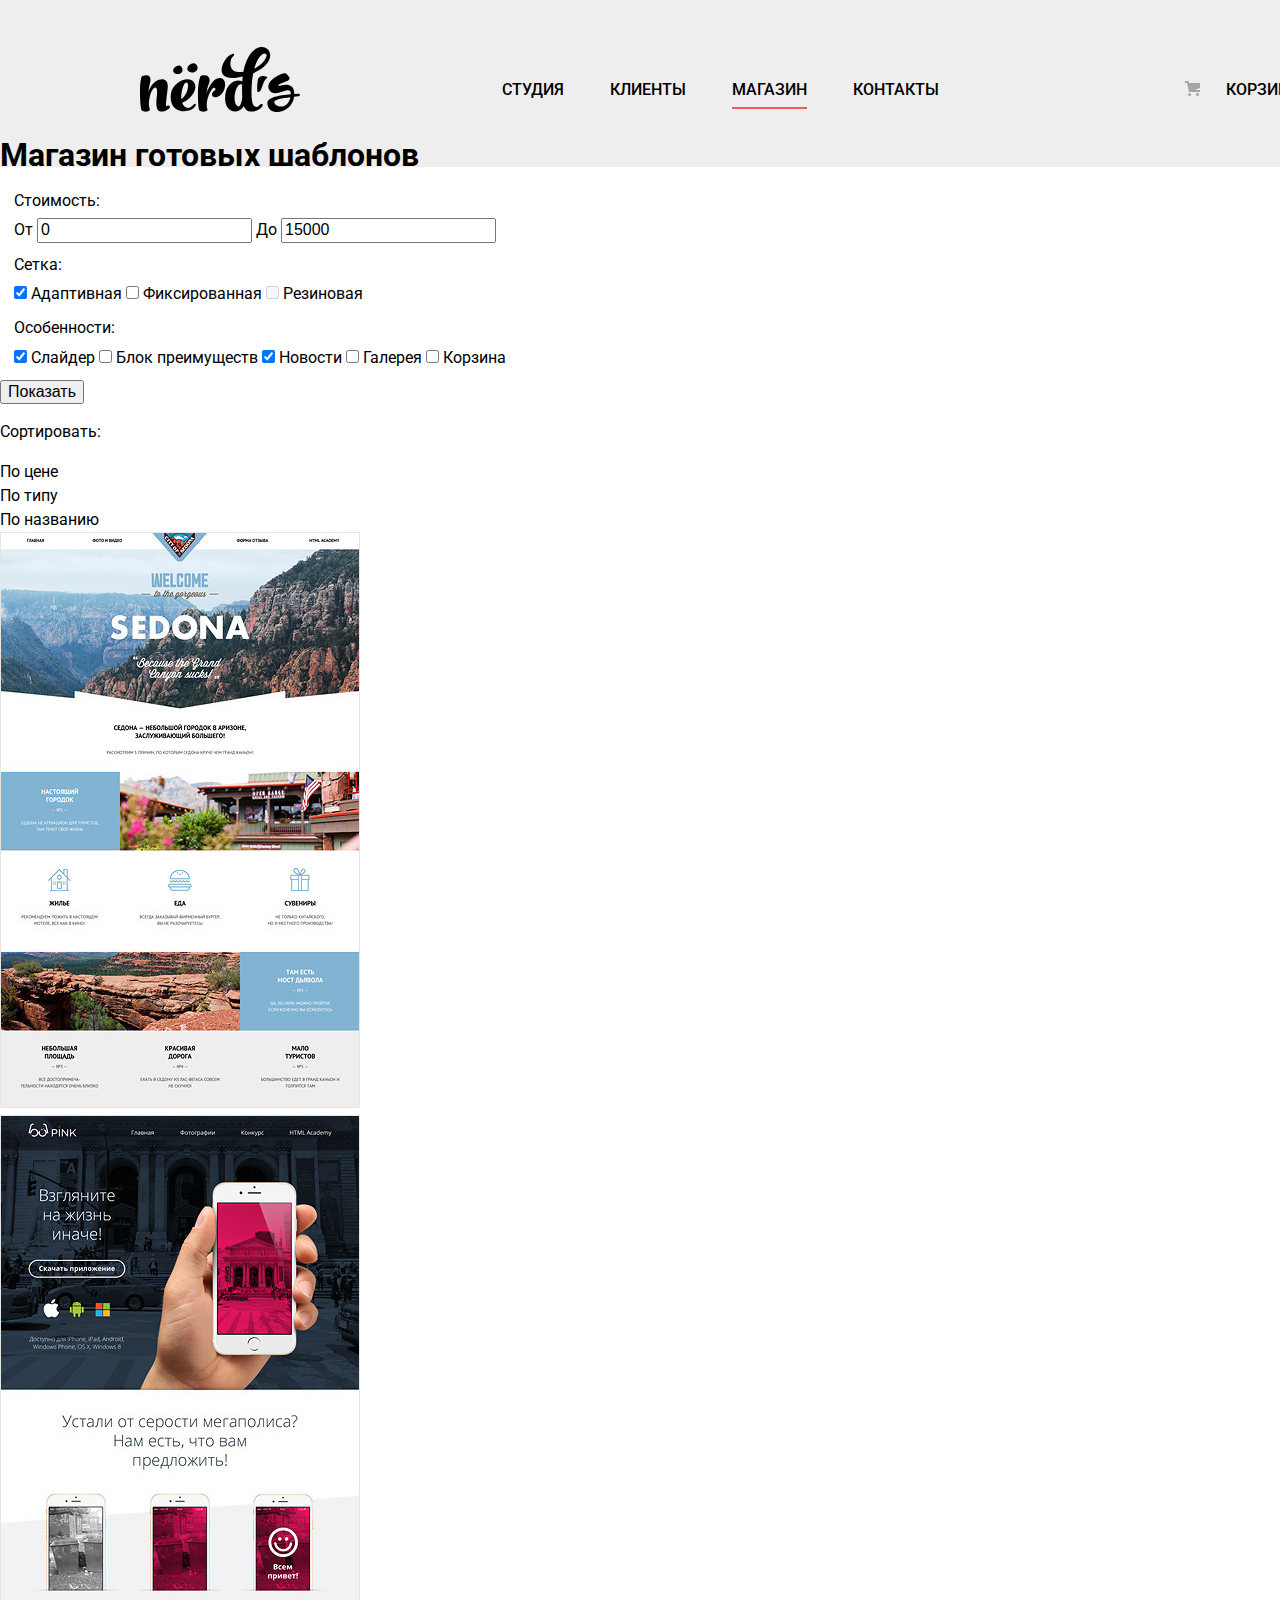
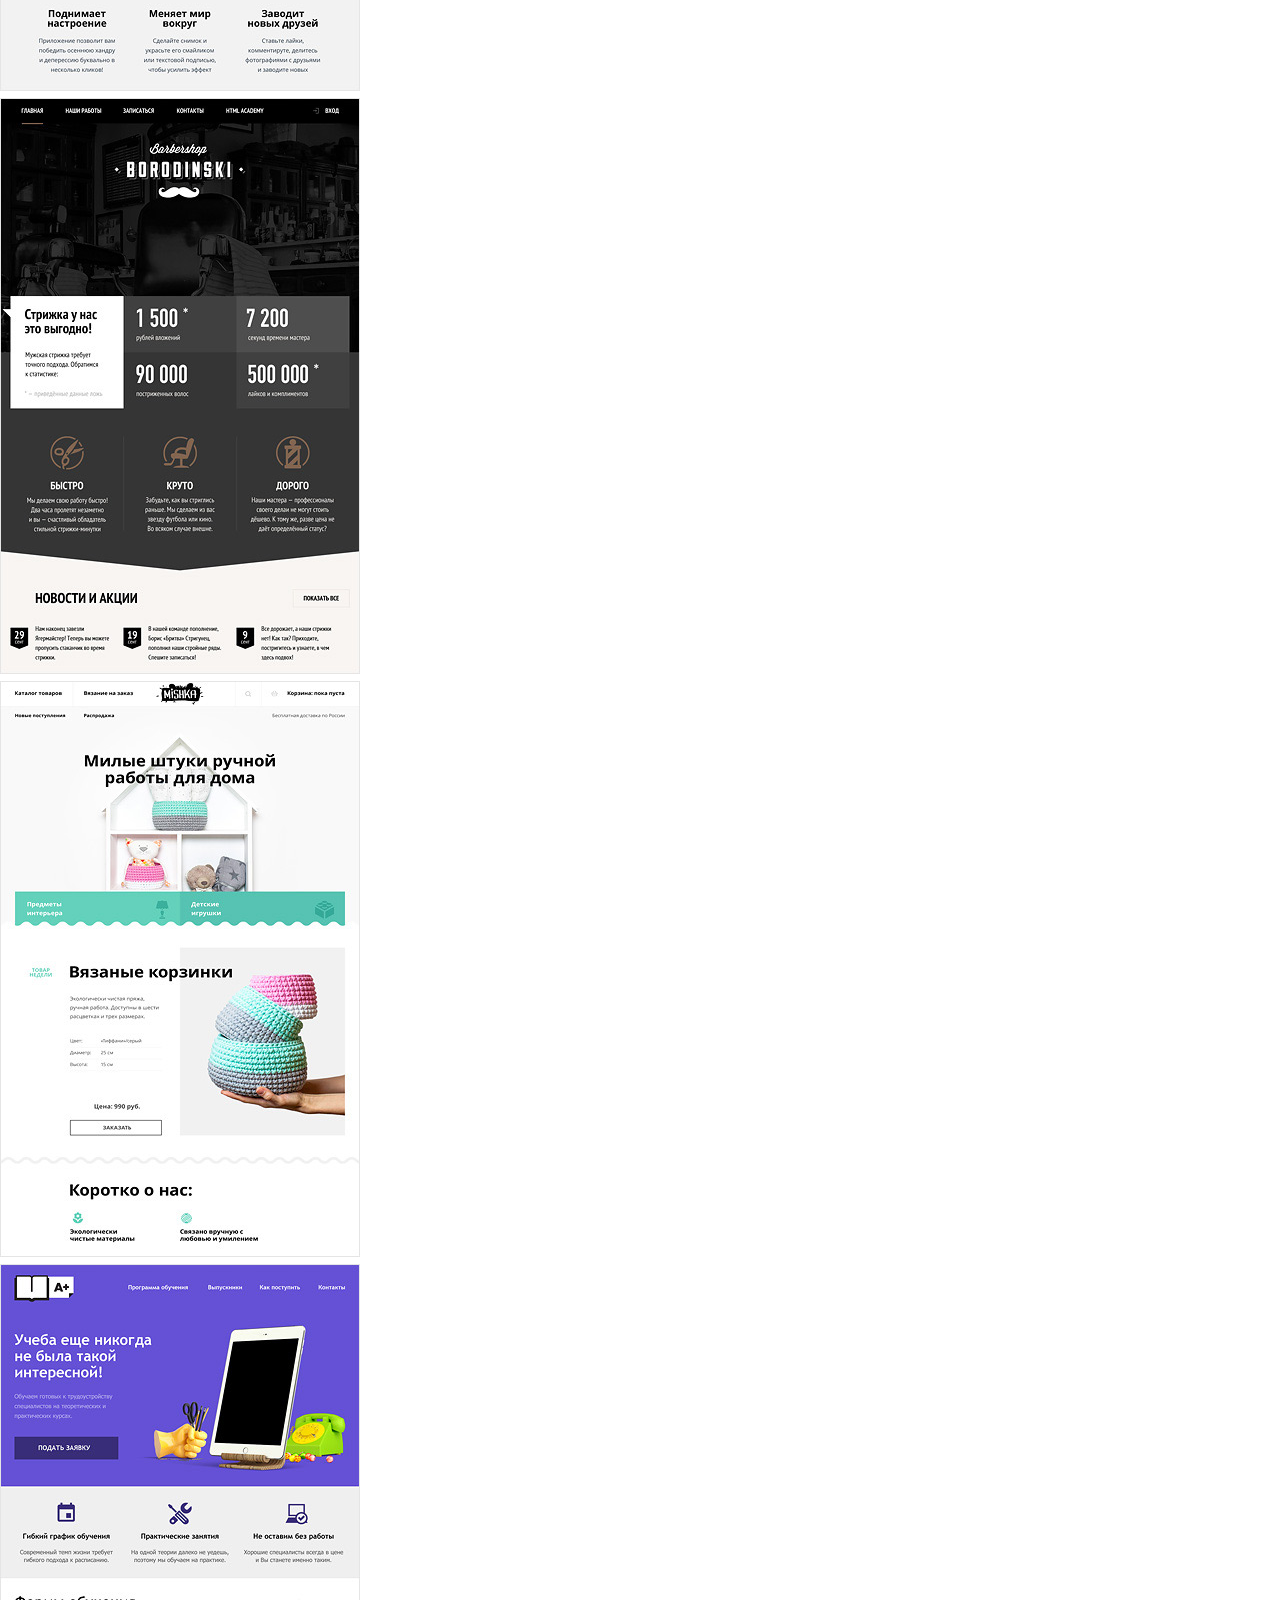
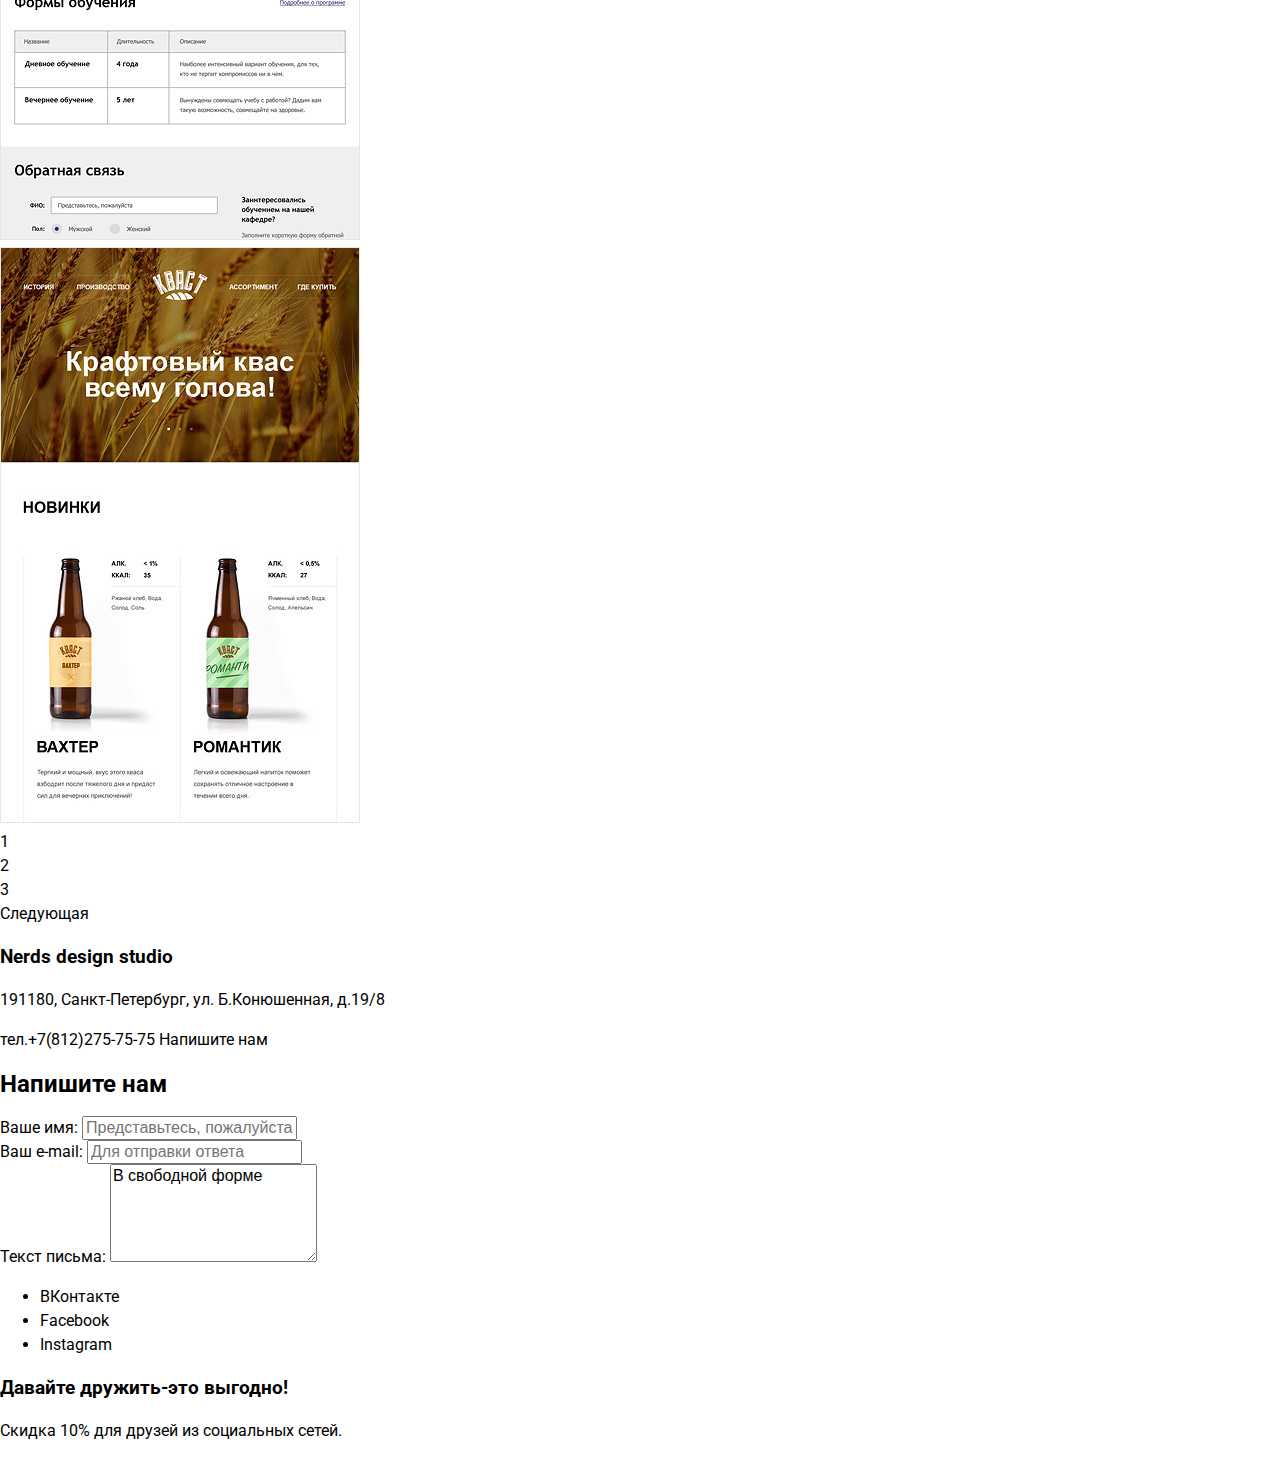
==== catalog.html @ 87229594 "Разметка2" ====
<!DOCTYPE html>
<html lang="ru">
<head>
  <meta charset="utf-8">
  <title>Nerd's catalog</title>
  <link href="https://fonts.googleapis.com/css?family=Roboto:400,500,700&amp;subset=cyrillic" rel="stylesheet">
  <link href="css/normalize.css" rel="stylesheet">
  <link href="css/style.css" rel="stylesheet">
</head>
<body>
  <header class="main-header">
    <nav class="main-navigation">
        <a class ="main-item main-item-logo" href="index.html">
          <svg xmlns="http://www.w3.org/2000/svg" width="160" height="65" viewBox="0 0 160 65"><path fill="currentColor" d="M157.936 49.374c-1.235.161-2.523.271-3.757.377v.056c-2.415 17.364-26.188 20.231-26.779 6.599-.269-6.167 11.593-7.95 23.398-9.088.429-11.09-15.901 5.667-21.608-4.601-5.019-9.025 14.632-17.938 16.728-16.102 6.438 5.636 3.404 6.618-1.379 8.335-9.49 3.41-5.791 4.107-4.511 3.726 7.569-2.253 14.366-1.04 14.312 8.317 1.288-.107 2.522-.163 3.757-.271 2.306-.215 2.467 2.435-.161 2.652zm-7.514.756c-9.124 1.028-17.013 2.436-16.153 5.355 1.716 5.573 13.577 6.818 16.153-5.355zM117.678 44.918c-.682-.037-.703-6.038.112-11.688 1.005-6.951 11.935-3.357 9.093-1.906-2.975 1.52-4.429 8.718-6.266 12.087-.635 1.161-2.605 1.526-2.939 1.507zM42.105 21.002c2.376 4.866-4.937 8.171-8.292 4.521-1.398-1.555-.755-4.56 2.636-6.193 1.697-.836 4.073-1.596 5.656 1.672zM57.062 18.861c2.585 5.297-5.38 8.896-9.031 4.922-1.522-1.695-.823-4.963 2.873-6.742 1.846-.911 4.432-1.736 6.158 1.82zM28.883 61.666c-7.919 5.338-14.219 4.159-12.212-10.848 1.45-10.904-.948-11.521-3.122-9.442-2.845 2.697-4.628 9.723-4.684 16.412a50.98 50.98 0 0 0 1.004 4.776c.334 1.63-4.907 3.315-7.974 1.011C.837 62.79 0 54.865 0 44.131c0-8.824 1.171-14.895 2.23-15.175 8.029-2.191 9.312 1.348 7.583 7.981a47.637 47.637 0 0 0-1.395 7.924c1.673-4.664 4.071-8.485 6.803-10.173 7.416-4.664 13.605-2.473 12.434 6.801-2.007 16.58-2.174 18.827-.39 17.535 2.231-1.574 3.68 1.238 1.618 2.642zM54.982 59.59c-2.175 3.484-7.806 5.171-13.216 4.552-7.75-.843-12.545-7.756-10.705-18.097 2.008-11.185 18.065-18.322 23.196-10.341 3.735 5.789-2.175 16.017-11.597 19.783l-.502.168c1.951 5.171 6.579 7.476 11.039 2.36 2.119-2.36 3.624-1.348 1.785 1.575zm-13.605-7.418c5.855-4.159 7.806-13.32 6.189-15.905-1.728-2.697-5.074 1.517-6.245 11.746-.111 1.461-.111 2.865.056 4.159zM83.091 44.992c-1.597 2.507-3.903 4.384-5.966 5.059-2.398.73-5.185.056-5.185-2.698 0-1.011.892-3.372 3.624-4.721-.168-1.911-1.394-2.417-2.286-1.686-3.345 2.586-7.417 12.25-6.356 19.221.055.168.055.337.055.506.168.617.335 1.237.558 1.854.557 1.574-4.907 3.316-7.973.956-1.059-.788-1.617-6.97-1.617-17.704 0-8.824 1.951-16.636 3.011-16.917 6.412-1.743 10.147 1.292 8.14 7.249-1.171 3.373-2.23 6.801-2.843 10.399 2.453-6.688 6.523-12.872 9.812-14.501 5.856-2.923 10.092.956 8.867 7.813-.056.11-.112.393-.112.449-.056.562-.566 2.302-.39 1.741-.516 1.645-.892 2.277-1.339 2.98z"/>
            <path fill="currentColor" d="M113.207 26.161a86.988 86.988 0 0 0-1.115 7.531c-1.059 10.06-.612 18.996.613 22.986.726 2.137 3.457 4.946 6.078 2.023 2.843-3.203 5.967-1.349 2.174 2.416-2.34 2.305-6.689 3.878-11.039 3.428-3.123-.393-5.018-2.415-6.134-5.505-.444.898-.947 1.685-1.56 2.302-2.119 2.193-4.685 3.43-7.974 3.092-6.637-.73-10.538-7.923-8.699-18.153 1.952-10.791 11.319-14.725 16.728-11.857.112-1.349.223-2.699.335-4.104.055-.281.055-.562.11-.843a96.962 96.962 0 0 1-4.962.956C73.787 34.423 82.04 14.864 87.894 9.75c6.636-5.733 7.36-1.855 5.297-.562-3.68 2.36-5.297 15.905 5.241 15.905 1.729 0 3.346-.112 4.962-.281C106.685 6.49 116.665-2.391 124.75.532c8.976 3.26 8.029 17.535-11.543 25.629zm-10.928 24.393c-.224-3.542-.224-7.532-.167-11.636 0-.506.056-1.011.056-1.461-3.346-1.518-6.635 3.653-7.473 10.792-.946 8.373 2.788 12.813 4.908 10.791 1.617-1.631 2.453-6.803 2.676-8.486zm24.086-43.165c-1.784-2.642-8.307.562-12.098 14.332 9.535-4.554 13.326-12.422 12.098-14.332z"/>
          </svg>
        </a>
        <ul class="main-list">
          <li class="main-item"><a class="main-link" href="#">Студия</a></li>
          <li class="main-item"><a class="main-link" href="#">Клиенты</a></li>
          <li class="main-item"><a class="main-link main-link-active" href="#">Магазин</a></li>
          <li class="main-item"><a class="main-link" href="#">Контакты</a></li>
        </ul>
        <a class="cart">Корзина</a>
    </nav>
    <section class="main-slide">
      <h1 class="main-title">Магазин готовых шаблонов</h1>
    </section>
  </header>

  <main>
    <div class="catalog">
      <section class="filter">
        <form class="filter-form" action="#" method="get">
          <fieldset class="filter-price">
            <legend class="price-title">Стоимость:</legend>
              <div class="range-controls">
                <div class="scale">
                  <div class="bar"></div>
              </div>
            <div class="toggle toggle-min"></div>
            <div class="toggle toggle-max"></div>
          </div>

          <div class="price-choice">
            <label class="price-min">От
              <input type="text" value="0" name="min">
            </label>
            <label class="price-max">До
              <input type="text" value="15000" name="max">
            </label>
          </div>
        </fieldset>
        <fieldset class="filter-grid">
          <legend class="legend-grid">Сетка:</legend>
          <input class="grid-checkbox" type="checkbox" name="grid-1" id="grid1" checked>
          <label for="grid1">Адаптивная</label>
          <input class="grid-checkbox" type="checkbox" name="grid-2" id="grid2">
          <label for="grid2">Фиксированная</label>
          <input class="grid-checkbox" type="checkbox" name="grid-3" id="grid3" disabled>
          <label for="grid3">Резиновая</label>
        </fieldset>
        <fieldset class="filter-features">
          <legend class="legend-features">Особенности:</legend>
          <input class="features-checkbox" type="checkbox" name="feature-1" id="feature1" checked>
          <label for="feature1">Слайдер</label>
          <input class="features-checkbox" type="checkbox" name="feature-2" id="feature2">
          <label for="feature2">Блок преимуществ</label>
          <input class="features-checkbox" type="checkbox" name="feature-3" id="feature3" checked>
          <label for="feature3">Новости</label>
          <input class="features-checkbox" type="checkbox" name="feature-4" id="feature4">
          <label for="feature4">Галерея</label>
          <input class="features-checkbox" type="checkbox" name="feature-5" id="feature5">
          <label for="feature5">Корзина</label>
        </fieldset>
        <button class="btn-show" type="submit">Показать</button>
      </form>
    </section>

    <div class="sort-section">
      <p class="sort">Сортировать:</p>
      <ul class="sort-list">
        <li class="sort-item">
          <a class="sort-link sort-link-active" href="#">По цене</a>
        </li>
        <li class="sort-item">
          <a class="sort-link" href="#">По типу</a>
        </li>
        <li class="sort-item">
          <a class="sort-link" href="#">По названию</a>
        </li>
      </ul>
      <div class="arrows">
        <a class="arrows-desc arrow-active" href="#"></a>
        <a class="arrows-asc" href="#"></a>
      </div>
    </div>
      <section class="catalog-images">
        <div class="catalog-image-item">
          <img src="img/img-sedona.jpg" height="576" width="360" alt="Sedona">
        </div>
        <div class="catalog-image-item">
          <img src="img/img-pink.jpg" height="576" width="360" alt="Pink">
        </div>
        <div class="catalog-image-item">
          <img src="img/img-barbershop.jpg" height="576" width="360" alt="Barbershop">
        </div>
        <div class="catalog-image-item">
          <img src="img/img-mishka.jpg" height="576" width="360" alt="Mishka">
        </div>
        <div class="catalog-image-item">
          <img src="img/img-aplus.jpg" height="576" width="360" alt="A-plus">
        </div>
        <div class="catalog-image-item">
          <img src="img/img-kvast.jpg" height="576" width="360" alt="Kvast">
        </div>
      </section>
      <div class="pagination">
        <ul class="pagination-list">
         <li class="pagination-item"><a class="pagination-link pagination-active" href="#">1</a></li>
         <li class="pagination-item"><a class="pagination-link" href="#">2</a></li>
         <li class="pagination-item"><a class="pagination-link" href="#">3</a></li>
       </ul>
       <a class="next" href="#">Следующая</a>
     </div>
  </div>

      <section class="contact-us">
        <h3 class="title-contact-us">Nerds design studio</h3>
        <p class="adress">191180, Санкт-Петербург, ул. Б.Конюшенная, д.19/8</p>
        <span>тел.+7(812)275-75-75</span>
        <a class="contact-us-btn" href="#">Напишите нам</a>
      </section>

      <section class="map"></section>

      <section class="modal-form-unit">
        <h2 class="modal-form-title">Напишите нам</h2>
        <form class="modal-form" action="#" method="post">
          <div class="user-data">
            <div class="name">
            <label for="username">Ваше имя:</label>
            <input type="text" id="username" name="name" placeholder="Представьтесь, пожалуйста">
          </div>
            <label for="e-mail">Ваш e-mail:</label>
            <input type="text" id="e-mail" name="email" placeholder="Для отправки ответа">
          </div>
          <div class="user-letter">
            <label for="letter">Текст письма:</label>
            <textarea name="letter" rows="5" id="letter">В свободной форме</textarea>
          </div>
        </form>
      </section>
  </main>

      <footer class="main-footer">
        <ul class="footer-social">
          <li class="social-btn">
            <a class="social-btn social-btn-vk" href="#">
              ВКонтакте</a>
            </li>
            <li class="social-btn">
              <a class="social-btn social-btn-fb" href="#">Facebook</a>
            </li>
            <li class="social-btn">
              <a class="social-btn social-btn-inst" href="#">Instagram</a>
            </li>
          </ul>
          <div class="footer-text">
            <h3 class="footer-text-title">Давайте дружить-это выгодно!</h3>
            <p class="footer-text-discount">Скидка 10% для друзей из социальных сетей.</p>
          </div>
        </footer>
      </body>
      </html>
---- css/style.css ----
body {
  margin: 0;
  padding: 0;
  min-width: 1440px;
  font-family: "Roboto", "Arial", sans-serif;
  font-size: 16px;
  line-height: 24px;
}

a {
  color: #000000;
  text-decoration: none;
}

.main-navigation a:hover {
  color:#fb565a;
}

.main-navigation a:active {
  color: rgba(0, 0, 0, 0.3);
}

.main-link-active {
  border-bottom: 2px solid #fb565a;
  padding-bottom: 8px;
}

.cart {
  position: relative;
}
.cart::before {
  content: "";
  display: block;
  position: absolute;
  top:16px;
  left:-41px;
  height:15px;
  width: 15px;
  background-image: url(../img/cart-icon.svg);
  background-repeat: no-repeat;
}

.main-list,
.services-list,
.sort-list,
.pagination-list {
  margin: 0;
  padding: 0;
  list-style: none;
}

.main-header {
  background-color: #eee;
}

.slide-title {
  margin: 0;
  padding: 0;
  font-size: 55px;
  line-height: 55px;
  font-weight: 500;
  padding-top: 25px;
}

.main-navigation,
.main-list {
  display: flex;
  align-items: center;
  flex-wrap: wrap;
}

.main-navigation {
  padding: 47px 140px 0;
}

.main-item-logo {
  padding: 0px 0 0 0px;
}

.main-navigation .main-item-logo:hover {
  color: #303030;
}
.main-navigation .main-item-logo:active {
  color: #a6a6a6;
}

.main-list {
  padding: 10px 0 0 156px;

}
.main-item {
  padding-right: 46px;
}

.cart {
  margin-left: auto;
  padding-top: 10px;
}

.main-navigation {
  justify-content: flex-start;
  font-family: inherit;
  font-weight: 500;
  font-size: 16px;
  line-height: 30px;
  text-transform: uppercase;
}

.slider-container {
  position: relative;
  width: 1440px;
  height: 424px;
  margin: 0 auto;
}

.slide {
  position: absolute;
  display: none;
  top:0;
  left:0;
  width:100%;
  height:100%;
}

.slide-description {
  width: 380px;
  padding: 45px 140px;
}

.slide:nth-child(1) {
  display: block;
  background-image: url("../img/slide1.png");
  background-repeat: no-repeat;
  background-size: 49%;
  background-position: 77% 7px;
}

.slider-controls {
  position: absolute;
  top: 308px;
  left: 677px ;
}

.slider-controls label {
  display: inline-block;
  width: 12px;
  height: 12px;
  margin-right: 12px;
  background: white;
  border: 3px solid #fff;
  vertical-align: top;
  border-radius: 50%;
  cursor: pointer;
}

.slider-controls input[type=radio] {
  position:absolute;
  opacity:0;
}

.slide-text {
  margin: 0;
  padding: 25px 0;
}

.products {
  display: flex;
  justify-content: space-around;
  align-items: center;
  padding: 79px 98px 0 140px;
}

.product-unit {
width: 33.33%;
}

.product-title {
  margin: 0;
  padding: 18px 0 16px 0;
  font-size: 24px;
  line-height: 30px;
  text-transform: uppercase;
}

.product-text {
  margin: 0;
  padding-right:118px;
}

.slide-button,
.product-order {
  display: block;
  padding: 16px 0;
  font-size: 16px;
  line-height: 18px;
  font-weight: 500;
  color: #fff;
  text-transform: uppercase;
  text-align: center;
  background-color: #fb565a;
  border-radius: 3px;
}

.slide-button {
  width: 240px;
  margin-top: 16px;
}

.product-order {
  width: 160px;
  margin: 33px 0 79px 0;
}

.product-unit:first-child:hover a {
  background-color: #e74246;
}

.product-unit:first-child:active a {
  background-color: #d7373b;
  color: #e37376;
}

.product-unit:nth-child(2) a {
  background-color: #00ca74;
}

.product-unit:nth-child(2):hover a {
  background-color: #00bc6c;
}

.product-unit:nth-child(2):active a {
  background-color: #00aa62;
  color: #4dc491;
}

.product-unit:nth-child(3) a {
  background-color: #efc84a;
}

.product-unit:nth-child(3):hover a {
  background-color: #eab534;
}

.product-unit:nth-child(3):active a {
  background-color: #e5a722;
  color: #edc265;
}

.about-title {
  margin: 0;
  padding: 34px 0;
  font-size: 45px;
  line-height: 45px;
  font-weight: 500;
}

.about {
  display: flex;
  justify-content: space-between;
  align-items: flex-start;
  margin-left: 140px;
  padding: 39px 0 0 0;
  width: 1161px;
  border-top:2px solid #eeeeee;
}

.about-wrap {
  margin-right: 118px;
}

.about-text {
  margin: 0;
}

.services {
  display: flex;
  justify-content: space-around;
}

.services-title {
  margin: 0;
  font-size: 16px;
  line-height: 24px;
  text-transform: uppercase;
}

.table-title {
  margin: 0;
}

.services-list {
  position: relative;
}

.services-list-item::before {
  content: "";
  position: absolute;
  display: block;
  width:25px;
  height: 2px;
  background-color: #fb565a;
}

.filter-form fieldset {
  border:none;
}
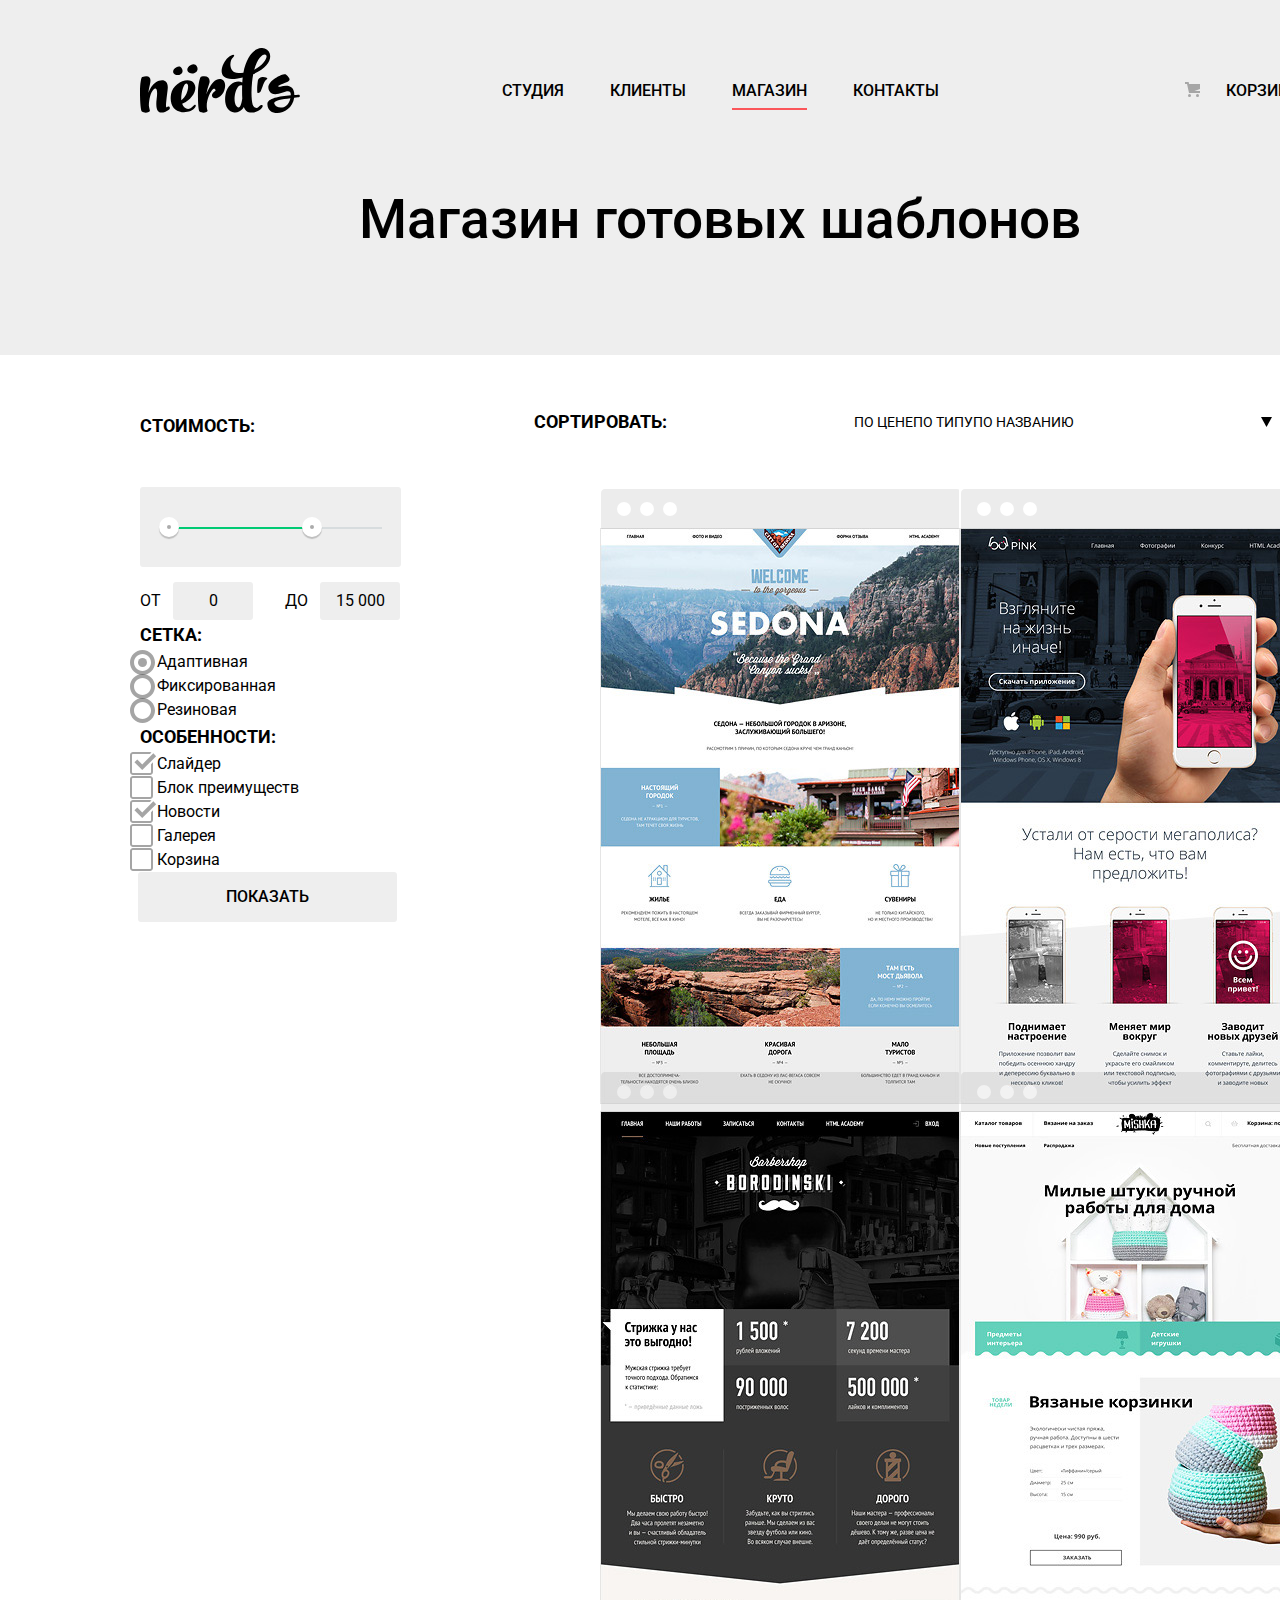
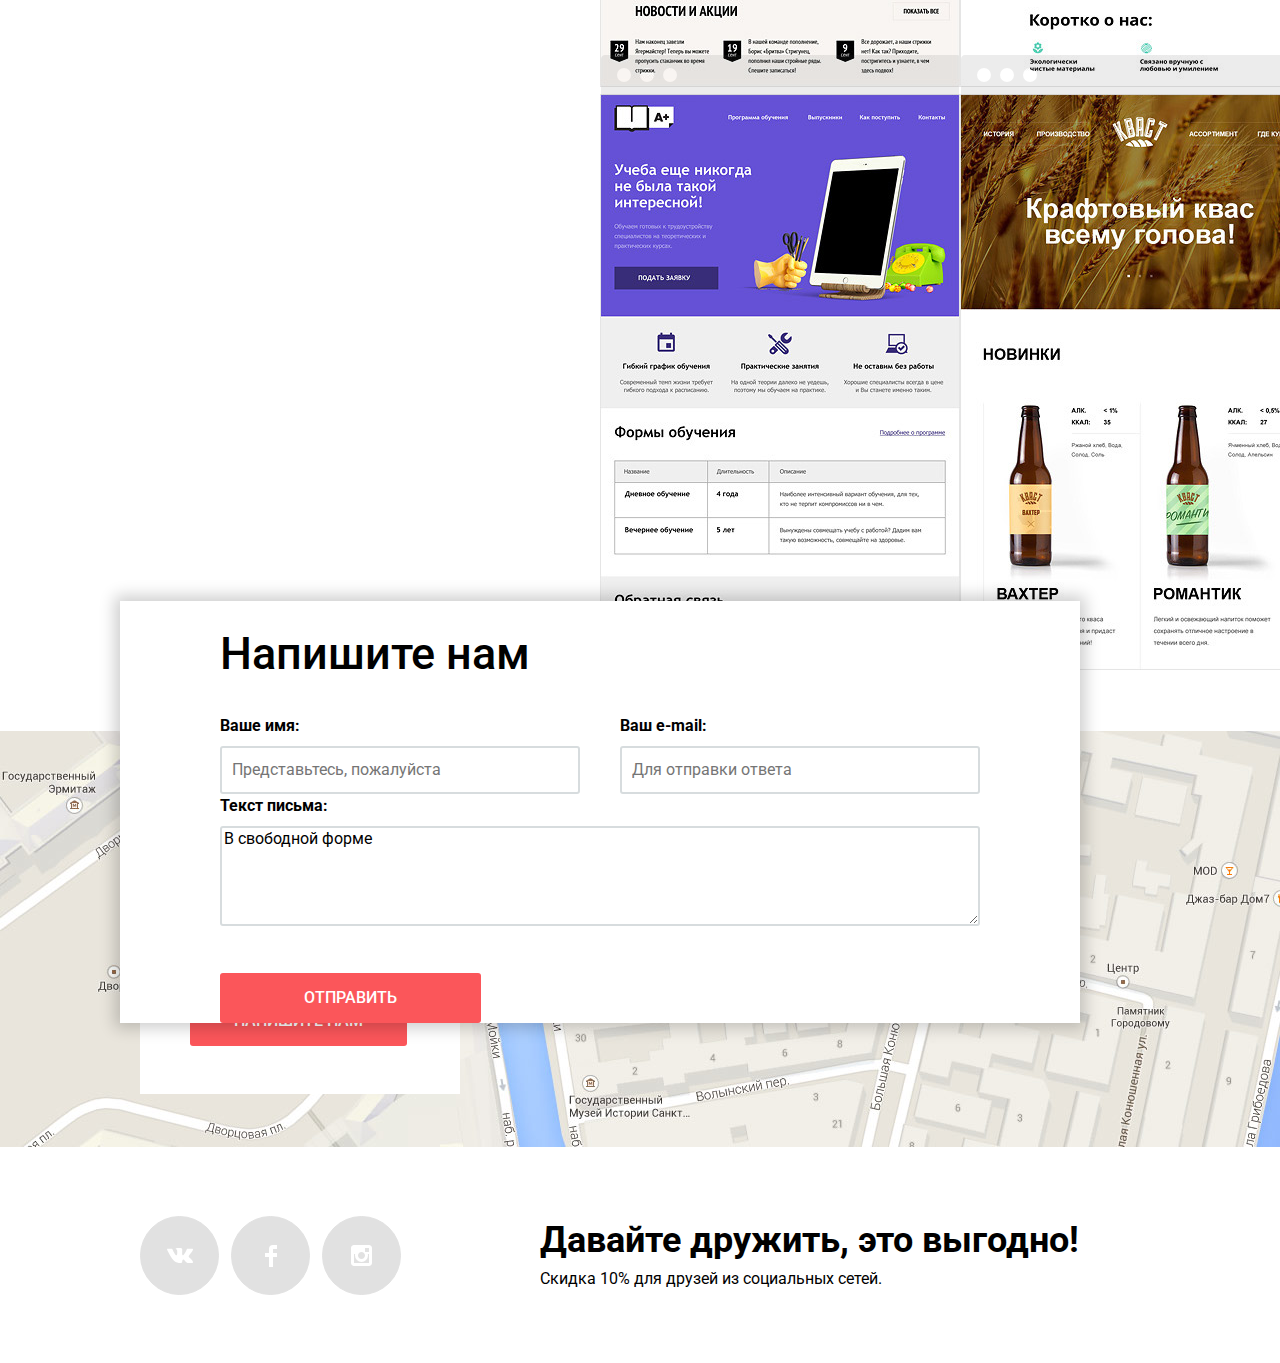
==== commit 7992a4f8: "backup" ====
--- a/catalog.html
+++ b/catalog.html
@@ -8,168 +8,217 @@
   <link href="css/style.css" rel="stylesheet">
 </head>
 <body>
-  <header class="main-header">
-    <nav class="main-navigation">
+  <div class="container">
+    <header class="main-header">
+      <nav class="main-navigation">
         <a class ="main-item main-item-logo" href="index.html">
-          <svg xmlns="http://www.w3.org/2000/svg" width="160" height="65" viewBox="0 0 160 65"><path fill="currentColor" d="M157.936 49.374c-1.235.161-2.523.271-3.757.377v.056c-2.415 17.364-26.188 20.231-26.779 6.599-.269-6.167 11.593-7.95 23.398-9.088.429-11.09-15.901 5.667-21.608-4.601-5.019-9.025 14.632-17.938 16.728-16.102 6.438 5.636 3.404 6.618-1.379 8.335-9.49 3.41-5.791 4.107-4.511 3.726 7.569-2.253 14.366-1.04 14.312 8.317 1.288-.107 2.522-.163 3.757-.271 2.306-.215 2.467 2.435-.161 2.652zm-7.514.756c-9.124 1.028-17.013 2.436-16.153 5.355 1.716 5.573 13.577 6.818 16.153-5.355zM117.678 44.918c-.682-.037-.703-6.038.112-11.688 1.005-6.951 11.935-3.357 9.093-1.906-2.975 1.52-4.429 8.718-6.266 12.087-.635 1.161-2.605 1.526-2.939 1.507zM42.105 21.002c2.376 4.866-4.937 8.171-8.292 4.521-1.398-1.555-.755-4.56 2.636-6.193 1.697-.836 4.073-1.596 5.656 1.672zM57.062 18.861c2.585 5.297-5.38 8.896-9.031 4.922-1.522-1.695-.823-4.963 2.873-6.742 1.846-.911 4.432-1.736 6.158 1.82zM28.883 61.666c-7.919 5.338-14.219 4.159-12.212-10.848 1.45-10.904-.948-11.521-3.122-9.442-2.845 2.697-4.628 9.723-4.684 16.412a50.98 50.98 0 0 0 1.004 4.776c.334 1.63-4.907 3.315-7.974 1.011C.837 62.79 0 54.865 0 44.131c0-8.824 1.171-14.895 2.23-15.175 8.029-2.191 9.312 1.348 7.583 7.981a47.637 47.637 0 0 0-1.395 7.924c1.673-4.664 4.071-8.485 6.803-10.173 7.416-4.664 13.605-2.473 12.434 6.801-2.007 16.58-2.174 18.827-.39 17.535 2.231-1.574 3.68 1.238 1.618 2.642zM54.982 59.59c-2.175 3.484-7.806 5.171-13.216 4.552-7.75-.843-12.545-7.756-10.705-18.097 2.008-11.185 18.065-18.322 23.196-10.341 3.735 5.789-2.175 16.017-11.597 19.783l-.502.168c1.951 5.171 6.579 7.476 11.039 2.36 2.119-2.36 3.624-1.348 1.785 1.575zm-13.605-7.418c5.855-4.159 7.806-13.32 6.189-15.905-1.728-2.697-5.074 1.517-6.245 11.746-.111 1.461-.111 2.865.056 4.159zM83.091 44.992c-1.597 2.507-3.903 4.384-5.966 5.059-2.398.73-5.185.056-5.185-2.698 0-1.011.892-3.372 3.624-4.721-.168-1.911-1.394-2.417-2.286-1.686-3.345 2.586-7.417 12.25-6.356 19.221.055.168.055.337.055.506.168.617.335 1.237.558 1.854.557 1.574-4.907 3.316-7.973.956-1.059-.788-1.617-6.97-1.617-17.704 0-8.824 1.951-16.636 3.011-16.917 6.412-1.743 10.147 1.292 8.14 7.249-1.171 3.373-2.23 6.801-2.843 10.399 2.453-6.688 6.523-12.872 9.812-14.501 5.856-2.923 10.092.956 8.867 7.813-.056.11-.112.393-.112.449-.056.562-.566 2.302-.39 1.741-.516 1.645-.892 2.277-1.339 2.98z"/>
+          <svg xmlns="http://www.w3.org/2000/svg" width="160" height="65" viewBox="0 0 160 65">
+            <path fill="currentColor" d="M157.936 49.374c-1.235.161-2.523.271-3.757.377v.056c-2.415 17.364-26.188 20.231-26.779 6.599-.269-6.167 11.593-7.95 23.398-9.088.429-11.09-15.901 5.667-21.608-4.601-5.019-9.025 14.632-17.938 16.728-16.102 6.438 5.636 3.404 6.618-1.379 8.335-9.49 3.41-5.791 4.107-4.511 3.726 7.569-2.253 14.366-1.04 14.312 8.317 1.288-.107 2.522-.163 3.757-.271 2.306-.215 2.467 2.435-.161 2.652zm-7.514.756c-9.124 1.028-17.013 2.436-16.153 5.355 1.716 5.573 13.577 6.818 16.153-5.355zM117.678 44.918c-.682-.037-.703-6.038.112-11.688 1.005-6.951 11.935-3.357 9.093-1.906-2.975 1.52-4.429 8.718-6.266 12.087-.635 1.161-2.605 1.526-2.939 1.507zM42.105 21.002c2.376 4.866-4.937 8.171-8.292 4.521-1.398-1.555-.755-4.56 2.636-6.193 1.697-.836 4.073-1.596 5.656 1.672zM57.062 18.861c2.585 5.297-5.38 8.896-9.031 4.922-1.522-1.695-.823-4.963 2.873-6.742 1.846-.911 4.432-1.736 6.158 1.82zM28.883 61.666c-7.919 5.338-14.219 4.159-12.212-10.848 1.45-10.904-.948-11.521-3.122-9.442-2.845 2.697-4.628 9.723-4.684 16.412a50.98 50.98 0 0 0 1.004 4.776c.334 1.63-4.907 3.315-7.974 1.011C.837 62.79 0 54.865 0 44.131c0-8.824 1.171-14.895 2.23-15.175 8.029-2.191 9.312 1.348 7.583 7.981a47.637 47.637 0 0 0-1.395 7.924c1.673-4.664 4.071-8.485 6.803-10.173 7.416-4.664 13.605-2.473 12.434 6.801-2.007 16.58-2.174 18.827-.39 17.535 2.231-1.574 3.68 1.238 1.618 2.642zM54.982 59.59c-2.175 3.484-7.806 5.171-13.216 4.552-7.75-.843-12.545-7.756-10.705-18.097 2.008-11.185 18.065-18.322 23.196-10.341 3.735 5.789-2.175 16.017-11.597 19.783l-.502.168c1.951 5.171 6.579 7.476 11.039 2.36 2.119-2.36 3.624-1.348 1.785 1.575zm-13.605-7.418c5.855-4.159 7.806-13.32 6.189-15.905-1.728-2.697-5.074 1.517-6.245 11.746-.111 1.461-.111 2.865.056 4.159zM83.091 44.992c-1.597 2.507-3.903 4.384-5.966 5.059-2.398.73-5.185.056-5.185-2.698 0-1.011.892-3.372 3.624-4.721-.168-1.911-1.394-2.417-2.286-1.686-3.345 2.586-7.417 12.25-6.356 19.221.055.168.055.337.055.506.168.617.335 1.237.558 1.854.557 1.574-4.907 3.316-7.973.956-1.059-.788-1.617-6.97-1.617-17.704 0-8.824 1.951-16.636 3.011-16.917 6.412-1.743 10.147 1.292 8.14 7.249-1.171 3.373-2.23 6.801-2.843 10.399 2.453-6.688 6.523-12.872 9.812-14.501 5.856-2.923 10.092.956 8.867 7.813-.056.11-.112.393-.112.449-.056.562-.566 2.302-.39 1.741-.516 1.645-.892 2.277-1.339 2.98z"/>
             <path fill="currentColor" d="M113.207 26.161a86.988 86.988 0 0 0-1.115 7.531c-1.059 10.06-.612 18.996.613 22.986.726 2.137 3.457 4.946 6.078 2.023 2.843-3.203 5.967-1.349 2.174 2.416-2.34 2.305-6.689 3.878-11.039 3.428-3.123-.393-5.018-2.415-6.134-5.505-.444.898-.947 1.685-1.56 2.302-2.119 2.193-4.685 3.43-7.974 3.092-6.637-.73-10.538-7.923-8.699-18.153 1.952-10.791 11.319-14.725 16.728-11.857.112-1.349.223-2.699.335-4.104.055-.281.055-.562.11-.843a96.962 96.962 0 0 1-4.962.956C73.787 34.423 82.04 14.864 87.894 9.75c6.636-5.733 7.36-1.855 5.297-.562-3.68 2.36-5.297 15.905 5.241 15.905 1.729 0 3.346-.112 4.962-.281C106.685 6.49 116.665-2.391 124.75.532c8.976 3.26 8.029 17.535-11.543 25.629zm-10.928 24.393c-.224-3.542-.224-7.532-.167-11.636 0-.506.056-1.011.056-1.461-3.346-1.518-6.635 3.653-7.473 10.792-.946 8.373 2.788 12.813 4.908 10.791 1.617-1.631 2.453-6.803 2.676-8.486zm24.086-43.165c-1.784-2.642-8.307.562-12.098 14.332 9.535-4.554 13.326-12.422 12.098-14.332z"/>
           </svg>
         </a>
         <ul class="main-list">
-          <li class="main-item"><a class="main-link" href="#">Студия</a></li>
-          <li class="main-item"><a class="main-link" href="#">Клиенты</a></li>
-          <li class="main-item"><a class="main-link main-link-active" href="#">Магазин</a></li>
-          <li class="main-item"><a class="main-link" href="#">Контакты</a></li>
+          <li class="main-item">
+            <a class="main-link" href="#">Студия</a>
+          </li>
+          <li class="main-item">
+            <a class="main-link" href="#">Клиенты</a>
+          </li>
+          <li class="main-item">
+            <a class="main-link main-link-active" href="#">Магазин</a>
+          </li>
+          <li class="main-item">
+            <a class="main-link" href="#">Контакты</a>
+          </li>
         </ul>
         <a class="cart">Корзина</a>
-    </nav>
-    <section class="main-slide">
-      <h1 class="main-title">Магазин готовых шаблонов</h1>
-    </section>
-  </header>
-
+      </nav>
+
+      <section class="main-slide">
+        <h1 class="main-title">Магазин готовых шаблонов</h1>
+      </section>
+    </header>
+  </div>
   <main>
-    <div class="catalog">
-      <section class="filter">
-        <form class="filter-form" action="#" method="get">
-          <fieldset class="filter-price">
-            <legend class="price-title">Стоимость:</legend>
+    <div class="main-container">
+      <div class="catalog">
+        <section class="filter">
+          <form class="filter-form" action="#" method="get">
+            <fieldset class="filter-price">
+              <legend class="price-title">Стоимость:</legend>
               <div class="range-controls">
                 <div class="scale">
                   <div class="bar"></div>
-              </div>
-            <div class="toggle toggle-min"></div>
-            <div class="toggle toggle-max"></div>
-          </div>
-
-          <div class="price-choice">
-            <label class="price-min">От
-              <input type="text" value="0" name="min">
-            </label>
-            <label class="price-max">До
-              <input type="text" value="15000" name="max">
-            </label>
-          </div>
-        </fieldset>
-        <fieldset class="filter-grid">
-          <legend class="legend-grid">Сетка:</legend>
-          <input class="grid-checkbox" type="checkbox" name="grid-1" id="grid1" checked>
-          <label for="grid1">Адаптивная</label>
-          <input class="grid-checkbox" type="checkbox" name="grid-2" id="grid2">
-          <label for="grid2">Фиксированная</label>
-          <input class="grid-checkbox" type="checkbox" name="grid-3" id="grid3" disabled>
-          <label for="grid3">Резиновая</label>
-        </fieldset>
-        <fieldset class="filter-features">
-          <legend class="legend-features">Особенности:</legend>
-          <input class="features-checkbox" type="checkbox" name="feature-1" id="feature1" checked>
-          <label for="feature1">Слайдер</label>
-          <input class="features-checkbox" type="checkbox" name="feature-2" id="feature2">
-          <label for="feature2">Блок преимуществ</label>
-          <input class="features-checkbox" type="checkbox" name="feature-3" id="feature3" checked>
-          <label for="feature3">Новости</label>
-          <input class="features-checkbox" type="checkbox" name="feature-4" id="feature4">
-          <label for="feature4">Галерея</label>
-          <input class="features-checkbox" type="checkbox" name="feature-5" id="feature5">
-          <label for="feature5">Корзина</label>
-        </fieldset>
-        <button class="btn-show" type="submit">Показать</button>
-      </form>
-    </section>
-
-    <div class="sort-section">
-      <p class="sort">Сортировать:</p>
-      <ul class="sort-list">
-        <li class="sort-item">
-          <a class="sort-link sort-link-active" href="#">По цене</a>
-        </li>
-        <li class="sort-item">
-          <a class="sort-link" href="#">По типу</a>
-        </li>
-        <li class="sort-item">
-          <a class="sort-link" href="#">По названию</a>
-        </li>
-      </ul>
-      <div class="arrows">
-        <a class="arrows-desc arrow-active" href="#"></a>
-        <a class="arrows-asc" href="#"></a>
+                </div>
+                <div class="toggle toggle-min"></div>
+                <div class="toggle toggle-max"></div>
+              </div>
+              <div class="price-choice">
+                <div class="price-wrap">
+                  <label for = "min-price" class="price-min">От</label>
+                  <input type="text" value="0" name="min" id="min-price">
+                </div>
+                <div class="price-wrap">
+                  <label label for = "max-price" class="price-max">До</label>
+                  <input type="text" value="15 000" name="max" id="max-price">
+                </div>
+              </div>
+            </fieldset>
+            <fieldset class="filter-grid">
+              <legend class="legend-grid">Сетка:</legend>
+              <div class="filter-grid-wrap">
+                <input class="grid-radio" type="radio" name="grid" id="grid1" value="adaptive" checked>
+                <label for="grid1">Адаптивная</label>
+              </div>
+              <div class="filter-grid-wrap">
+                <input class="grid-radio" type="radio" name="grid" id="grid2" value="fixed">
+                <label for="grid2">Фиксированная</label>
+              </div>
+              <div class="filter-grid-wrap">
+                <input class="grid-radio" type="radio" name="grid" id="grid3" value="hz">
+                <label for="grid3">Резиновая</label>
+              </div>
+            </fieldset>
+            <fieldset class="filter-features">
+              <legend class="legend-features">Особенности:</legend>
+              <div class="features-wrap">
+                <input class="features-checkbox" type="checkbox" name="slider" id="feature1" checked>
+                <label for="feature1">Слайдер</label>
+              </div>
+              <div class="features-wrap">
+                <input class="features-checkbox" type="checkbox" name="features" id="feature2">
+                <label for="feature2">Блок преимуществ</label>
+              </div>
+              <div class="features-wrap">
+                <input class="features-checkbox" type="checkbox" name="news" id="feature3" checked>
+                <label for="feature3">Новости</label>
+              </div>
+              <div class="features-wrap">
+                <input class="features-checkbox" type="checkbox" name="gallery" id="feature4">
+                <label for="feature4">Галерея</label>
+              </div>
+              <div class="features-wrap">
+                <input class="features-checkbox" type="checkbox" name="cart" id="feature5">
+                <label for="feature5">Корзина</label>
+              </div>
+            </fieldset>
+            <button class="btn-show" type="submit">Показать</button>
+          </form>
+        </section>
+        <div class="catalog-sort">
+          <div class="sort-section">
+            <p class="sort">Сортировать:</p>
+            <ul class="sort-list">
+              <li class="sort-item">
+                <a class="sort-link sort-link-active" href="#">По цене</a>
+              </li>
+              <li class="sort-item">
+                <a class="sort-link" href="#">По типу</a>
+              </li>
+              <li class="sort-item">
+                <a class="sort-link" href="#">По названию</a>
+              </li>
+            </ul>
+            <div class="arrows">
+              <a class="arrows-desc arrow-active" href="#">
+                <svg xmlns="http://www.w3.org/2000/svg" width="11" height="10" viewBox="0 0 11 10"><path fill="currentColor" d="M5.5 10L0 0h11"/>
+                </svg>
+              </a>
+              <a class="arrows-asc" href="#">
+                <svg xmlns="http://www.w3.org/2000/svg" width="11" height="10" viewBox="0 0 11 10"><path fill="currentColor" d="M5.5 0L0 10h11z"/>
+                </svg>
+              </a>
+            </div>
+          </div>
+          <section class="catalog-images">
+            <div class="catalog-image-item">
+              <img src="img/img-sedona.jpg" height="576" width="360" alt="Sedona">
+            </div>
+            <div class="catalog-image-item">
+              <img src="img/img-pink.jpg" height="576" width="360" alt="Pink">
+            </div>
+            <div class="catalog-image-item">
+              <img src="img/img-barbershop.jpg" height="576" width="360" alt="Barbershop">
+            </div>
+            <div class="catalog-image-item">
+              <img src="img/img-mishka.jpg" height="576" width="360" alt="Mishka">
+            </div>
+            <div class="catalog-image-item">
+              <img src="img/img-aplus.jpg" height="576" width="360" alt="A-plus">
+            </div>
+            <div class="catalog-image-item">
+              <img src="img/img-kvast.jpg" height="576" width="360" alt="Kvast">
+            </div>
+          </section>
+          <div class="pagination">
+            <ul class="pagination-list">
+              <li class="pagination-item"><a class="pagination-link pagination-active" href="#">1</a></li>
+              <li class="pagination-item"><a class="pagination-link" href="#">2</a></li>
+              <li class="pagination-item"><a class="pagination-link" href="#">3</a></li>
+            </ul>
+            <a class="next" href="#">Следующая</a>
+          </div>
+        </div>
       </div>
+
+      <section class="modal-form-unit">
+
+        <form class="modal-form" action="#" method="post">
+          <h2 class="modal-form-title">Напишите нам</h2>
+          <div class="user-data">
+            <div class="user-data-name user-wrap">
+              <label for="username">Ваше имя:</label>
+              <input type="text" id="username" name="name" placeholder="Представьтесь, пожалуйста">
+            </div>
+            <div class="user-data-mail user-wrap">
+              <label for="e-mail">Ваш e-mail:</label>
+              <input type="text" id="e-mail" name="email" placeholder="Для отправки ответа">
+            </div>
+          </div>
+          <div class="user-letter user-wrap">
+            <label for="letter">Текст письма:</label>
+            <textarea name="letter" rows="5" id="letter">В свободной форме</textarea>
+          </div>
+          <button class="send-form" type="submit">Отправить
+          </button>
+        </form>
+      </section>
     </div>
-      <section class="catalog-images">
-        <div class="catalog-image-item">
-          <img src="img/img-sedona.jpg" height="576" width="360" alt="Sedona">
-        </div>
-        <div class="catalog-image-item">
-          <img src="img/img-pink.jpg" height="576" width="360" alt="Pink">
-        </div>
-        <div class="catalog-image-item">
-          <img src="img/img-barbershop.jpg" height="576" width="360" alt="Barbershop">
-        </div>
-        <div class="catalog-image-item">
-          <img src="img/img-mishka.jpg" height="576" width="360" alt="Mishka">
-        </div>
-        <div class="catalog-image-item">
-          <img src="img/img-aplus.jpg" height="576" width="360" alt="A-plus">
-        </div>
-        <div class="catalog-image-item">
-          <img src="img/img-kvast.jpg" height="576" width="360" alt="Kvast">
-        </div>
-      </section>
-      <div class="pagination">
-        <ul class="pagination-list">
-         <li class="pagination-item"><a class="pagination-link pagination-active" href="#">1</a></li>
-         <li class="pagination-item"><a class="pagination-link" href="#">2</a></li>
-         <li class="pagination-item"><a class="pagination-link" href="#">3</a></li>
-       </ul>
-       <a class="next" href="#">Следующая</a>
-     </div>
-  </div>
-
+
+    <div class="map-container">
+      <section class="map"></section>
       <section class="contact-us">
-        <h3 class="title-contact-us">Nerds design studio</h3>
-        <p class="adress">191180, Санкт-Петербург, ул. Б.Конюшенная, д.19/8</p>
-        <span>тел.+7(812)275-75-75</span>
+        <h3 class="title-contact-us">Nёrds design studio</h3>
+        <p class="adress">191186, Санкт-Петербург, ул. Б. Конюшенная, д. 19/8</p>
+        <p class="telephone">тел. +7 (812) 275-75-75</p>
         <a class="contact-us-btn" href="#">Напишите нам</a>
       </section>
-
-      <section class="map"></section>
-
-      <section class="modal-form-unit">
-        <h2 class="modal-form-title">Напишите нам</h2>
-        <form class="modal-form" action="#" method="post">
-          <div class="user-data">
-            <div class="name">
-            <label for="username">Ваше имя:</label>
-            <input type="text" id="username" name="name" placeholder="Представьтесь, пожалуйста">
-          </div>
-            <label for="e-mail">Ваш e-mail:</label>
-            <input type="text" id="e-mail" name="email" placeholder="Для отправки ответа">
-          </div>
-          <div class="user-letter">
-            <label for="letter">Текст письма:</label>
-            <textarea name="letter" rows="5" id="letter">В свободной форме</textarea>
-          </div>
-        </form>
-      </section>
+    </div>
+
   </main>
-
-      <footer class="main-footer">
-        <ul class="footer-social">
+  <div class="footer-container">
+    <footer class="main-footer">
+      <ul class="footer-social">
+        <li class="social-btn">
+          <a class="social-link social-btn-vk" href="#">
+            <span class="visually-hidden">ВКонтакте</span></a>
+          </li>
           <li class="social-btn">
-            <a class="social-btn social-btn-vk" href="#">
-              ВКонтакте</a>
-            </li>
-            <li class="social-btn">
-              <a class="social-btn social-btn-fb" href="#">Facebook</a>
-            </li>
-            <li class="social-btn">
-              <a class="social-btn social-btn-inst" href="#">Instagram</a>
-            </li>
-          </ul>
-          <div class="footer-text">
-            <h3 class="footer-text-title">Давайте дружить-это выгодно!</h3>
-            <p class="footer-text-discount">Скидка 10% для друзей из социальных сетей.</p>
-          </div>
-        </footer>
-      </body>
-      </html>
+            <a class="social-link social-btn-fb" href="#">
+              <span class="visually-hidden">Facebook</span>
+            </a>
+          </li>
+          <li class="social-btn">
+            <a class="social-link social-btn-inst" href="#">
+              <span class="visually-hidden">Instagram</span>
+            </a>
+          </li>
+        </ul>
+        <div class="footer-text">
+          <h3 class="footer-text-title">Давайте дружить, это выгодно!</h3>
+          <p class="footer-text-discount">Скидка 10% для друзей из социальных сетей.</p>
+        </div>
+      </footer>
+    </div>
+  </body>
+  </html>
--- a/css/style.css
+++ b/css/style.css
@@ -1,7 +1,7 @@
 body {
   margin: 0;
   padding: 0;
-  min-width: 1440px;
+  width: 1440px;
   font-family: "Roboto", "Arial", sans-serif;
   font-size: 16px;
   line-height: 24px;
@@ -12,6 +12,27 @@
   text-decoration: none;
 }
 
+.container {
+  width: 1440px;
+  padding: 0;
+  background-color: #eee;
+}
+
+.main-container {
+  width: 1200px;
+  margin: 0 auto;
+}
+
+.main-slide {
+  height: 232px;
+}
+
+.main-header {
+  width: 1200px;
+  margin: 0 auto;
+  background-color: #eee;
+}
+
 .main-navigation a:hover {
   color:#fb565a;
 }
@@ -28,13 +49,14 @@
 .cart {
   position: relative;
 }
+
 .cart::before {
   content: "";
   display: block;
   position: absolute;
-  top:16px;
-  left:-41px;
-  height:15px;
+  top: 16px;
+  left: -41px;
+  height: 15px;
   width: 15px;
   background-image: url(../img/cart-icon.svg);
   background-repeat: no-repeat;
@@ -43,7 +65,8 @@
 .main-list,
 .services-list,
 .sort-list,
-.pagination-list {
+.pagination-list,
+.footer-social {
   margin: 0;
   padding: 0;
   list-style: none;
@@ -59,7 +82,6 @@
   font-size: 55px;
   line-height: 55px;
   font-weight: 500;
-  padding-top: 25px;
 }
 
 .main-navigation,
@@ -70,24 +92,25 @@
 }
 
 .main-navigation {
-  padding: 47px 140px 0;
+  padding: 48px 20px 0;
 }
 
 .main-item-logo {
-  padding: 0px 0 0 0px;
+  padding: 0;
 }
 
 .main-navigation .main-item-logo:hover {
   color: #303030;
 }
+
 .main-navigation .main-item-logo:active {
   color: #a6a6a6;
 }
 
 .main-list {
   padding: 10px 0 0 156px;
-
-}
+}
+
 .main-item {
   padding-right: 46px;
 }
@@ -98,6 +121,7 @@
 }
 
 .main-navigation {
+  display: flex;
   justify-content: flex-start;
   font-family: inherit;
   font-weight: 500;
@@ -108,9 +132,7 @@
 
 .slider-container {
   position: relative;
-  width: 1440px;
-  height: 424px;
-  margin: 0 auto;
+  height: 422px;
 }
 
 .slide {
@@ -123,60 +145,69 @@
 }
 
 .slide-description {
-  width: 380px;
-  padding: 45px 140px;
+  width: 516px;
+  padding: 69px 19px;
 }
 
 .slide:nth-child(1) {
-  display: block;
   background-image: url("../img/slide1.png");
   background-repeat: no-repeat;
-  background-size: 49%;
-  background-position: 77% 7px;
-}
-
-.slider-controls {
-  position: absolute;
-  top: 308px;
-  left: 677px ;
-}
-
-.slider-controls label {
-  display: inline-block;
-  width: 12px;
-  height: 12px;
-  margin-right: 12px;
-  background: white;
-  border: 3px solid #fff;
-  vertical-align: top;
+  background-position: 90% 9px;
+}
+
+.slide:nth-child(2){
+  background-image:url("../img/slide2.png");  background-repeat:no-repeat;
+  background-position: 90% 0;
+}
+
+.slide:nth-child(3){
+  background-image:url("../img/slide3.png");
+  background-repeat:no-repeat;
+  background-position: 90% 11px;
+}
+
+.slide {
+  display:none;
+}
+
+.slide:nth-child(1){
+  display:block;
+}
+
+.slider-input:checked::before {
+  content: "";
+  position: absolute;
+  display: block;
+  top: 100px;
+  left: 300px;
+  width: 4px;
+  height: 4px;
+  border: 2px solid #c1c1c1 ;
   border-radius: 50%;
-  cursor: pointer;
-}
-
-.slider-controls input[type=radio] {
-  position:absolute;
-  opacity:0;
+  background-color: #fff;
+  background-repeat: no-repeat;
+  z-index: 2000;
 }
 
 .slide-text {
   margin: 0;
-  padding: 25px 0;
+  padding: 25px 0 41px 0;
 }
 
 .products {
   display: flex;
-  justify-content: space-around;
   align-items: center;
-  padding: 79px 98px 0 140px;
+  padding: 0 0 0 0 ;
 }
 
 .product-unit {
-width: 33.33%;
+  width: 33.33%;
+  padding: 79px 0 0 20px;
 }
 
 .product-title {
   margin: 0;
-  padding: 18px 0 16px 0;
+  padding: 19px 0 16px 0;
   font-size: 24px;
   line-height: 30px;
   text-transform: uppercase;
@@ -184,13 +215,14 @@
 
 .product-text {
   margin: 0;
-  padding-right:118px;
+  padding: 0 100px 32px 0;
 }
 
 .slide-button,
-.product-order {
-  display: block;
-  padding: 16px 0;
+.product-order,
+.contact-us-btn,
+.send-form {
+  display: inline-block;
   font-size: 16px;
   line-height: 18px;
   font-weight: 500;
@@ -202,13 +234,12 @@
 }
 
 .slide-button {
-  width: 240px;
-  margin-top: 16px;
+  padding: 16px 55px;
 }
 
 .product-order {
-  width: 160px;
-  margin: 33px 0 79px 0;
+  padding: 16px 39px;
+  margin-bottom: 80px;
 }
 
 .product-unit:first-child:hover a {
@@ -218,6 +249,7 @@
 .product-unit:first-child:active a {
   background-color: #d7373b;
   color: #e37376;
+  box-shadow: inset 0 3px 0 0 #c13135;
 }
 
 .product-unit:nth-child(2) a {
@@ -231,6 +263,7 @@
 .product-unit:nth-child(2):active a {
   background-color: #00aa62;
   color: #4dc491;
+  box-shadow: inset 0 3px 0 0 #009958;
 }
 
 .product-unit:nth-child(3) a {
@@ -244,11 +277,12 @@
 .product-unit:nth-child(3):active a {
   background-color: #e5a722;
   color: #edc265;
+  box-shadow: inset 0 3px 0 0 #ce961f;
 }
 
 .about-title {
   margin: 0;
-  padding: 34px 0;
+  padding: 34px 26px 34px 0px;
   font-size: 45px;
   line-height: 45px;
   font-weight: 500;
@@ -256,51 +290,608 @@
 
 .about {
   display: flex;
+  align-items: center;
+  padding: 39px 20px;
+  border-top: 2px solid #eeeeee;
+}
+
+.about-wrap {
+  padding: 0;
+}
+
+.about-text {
+  margin: 0;
+  margin-right: 107px;
+}
+
+.services {
+  display: flex;
   justify-content: space-between;
-  align-items: flex-start;
-  margin-left: 140px;
-  padding: 39px 0 0 0;
-  width: 1161px;
-  border-top:2px solid #eeeeee;
-}
-
-.about-wrap {
-  margin-right: 118px;
-}
-
-.about-text {
-  margin: 0;
-}
-
-.services {
-  display: flex;
-  justify-content: space-around;
+  margin-bottom: 49px;
 }
 
 .services-title {
   margin: 0;
+  padding: 0 0 24px 21px;
   font-size: 16px;
   line-height: 24px;
   text-transform: uppercase;
 }
 
+.services-list {
+  padding-left: 24px;
+}
+
+.services-table {
+  width: 382px;
+  font-size: 16px;
+  line-height: 18px;
+}
+
+.services-list-item {
+  position: relative;
+  padding: 0 0 24px 32px;
+}
+
+.services-list-item::before {
+  content: "";
+  position: absolute;
+  display: block;
+  width: 25px;
+  height: 2px;
+  top: 11px;
+  left: -3px;
+  background-color: #fb565a;
+}
+
+.table-row td {
+  padding: 19px 18px 12px 0;
+}
+
 .table-title {
   margin: 0;
-}
-
-.services-list {
+  padding: 0 0 32px 19px;
+  font-size: 16px;
+  line-height: 24px;
+  text-transform: uppercase;
+}
+.digits {
+  font-size: 45px;
+  font-weight: bold;
+}
+
+.digits sup {
+  font-size: 28px;
+}
+
+.logo-clients {
+  display: flex;
+  align-items: center;
+  min-height: 180px;
+  margin-bottom: 80px;
+  padding: 0 0 0 0;
+  border-top: 2px solid #eee;
+  border-bottom: 2px solid #eee;
+}
+
+.logo-image:nth-child(2){
+  padding: 7px 15px 0 49px;
+}
+
+.logo-image {
   position: relative;
-}
-
-.services-list-item::before {
-  content: "";
-  position: absolute;
-  display: block;
-  width:25px;
+  display: block;
+  width: 25%;
+  padding: 18px 0 0 52px;
+  opacity: 0.3;
+}
+
+.logo-image:hover {
+  opacity: 1;
+}
+
+.logo-image:active {
+  opacity: 0.1;
+}
+
+.divider::before {
+  content: "";
+  position: absolute;
+  display: block;
+  width: 2px;
+  height: 52px;
+  top: 10px;
+  left: 0px;
+  background-color: #eee;
+  opacity: 1;
+}
+
+.contact-us-btn {
+  margin: 0 30px;
+  padding: 16px 44px;
+}
+
+.main-title {
+  margin: 0;
+  padding-top: 69px;
+  text-align: center;
+  font-size: 55px;
+  line-height: 55px;
+  font-weight: 500;
+}
+
+.modal-form-title {
+  margin: 0;
+  padding-bottom: 38px;
+  font-size: 45px;
+  line-height: 45px;
+  font-weight: 500;
+}
+
+.map-container {
+  position: relative;
+}
+
+.map {
+  min-height: 417px;
+  width: 1440px;
+  margin: 0 auto;
+  background-image: url(../img/map.jpg);
+  background-repeat: no-repeat;
+}
+
+.contact-us {
+  position: absolute;
+  z-index: 100;
+  width: 280px;
+  height: 270px;
+  top: 53px;
+  left: 140px;
+  padding: 20px;
+  background-color: #fff;
+}
+
+.title-contact-us {
+  margin: 0;
+  padding: 30px 30px 23px;
+}
+
+.adress {
+  margin: 0 0 15px;
+  padding: 0 31px 0;
+  font-size: 16px;
+  line-height: 18px;
+  color: #666666;
+}
+
+.telephone {
+  margin: 0 0 34px ;
+  padding-left: 30px;
+}
+
+.modal-form-unit {
+  position: relative;
+}
+
+.modal-form {
+  z-index: 1000;
+  position: absolute;
+  top: -130px;
+  display: block;
+  padding: 30px 100px 0;
+  background-color: #fff;
+  box-shadow: 0 0 15px 5px rgba(0, 1, 1, 0.2);
+}
+
+.modal-form input,
+.modal-form textarea,
+.send-form {
+  font-family: inherit;
+  outline: none;
+  border:2px solid #d7dcde;
+  border-radius: 3px;
+}
+
+.modal-form input {
+  max-width: 360px;
+  padding: 13px 10px 13px 10px;
+}
+
+.modal-form label {
+  display: inline-block;
+  font-weight: bold;
+  padding-bottom: 8px;
+  width: 360px;
+}
+.send-form {
+  border:none;
+  outline: none;
+  padding: 16px 84px;
+}
+
+.user-data {
+  display: flex;
+  justify-content: space-between;
+}
+
+.user-wrap {
+ display: flex;
+ flex-direction: column;
+}
+
+.user-data-name {
+  margin-right: 40px;
+}
+
+.user-letter {
+  margin-bottom: 47px;
+}
+
+.title-contact-us,
+.price-title,
+.sort,
+.legend-features,
+.legend-grid {
+  font-size: 18px;
+  line-height: 30px;
+  font-weight: bold;
+  text-transform: uppercase;
+}
+
+.price-title {
+  margin-bottom: 46px;
+}
+
+.filter {
+  padding: 56px 0 0 18px;
+}
+
+.filter-form fieldset {
+  padding: 0;
+  border:none;
+}
+
+.range-controls {
+  position: relative;
+  margin-bottom: 15px;
+  height: 80px;
+  width: 261px;
+  background-color: #eee;
+  border-radius: 3px;
+}
+
+.scale {
+  position: absolute;
+  top: 40px;
+  left: 32px ;
   height: 2px;
-  background-color: #fb565a;
-}
-
-.filter-form fieldset {
-  border:none;
-}
+  width: 210px;
+  background-color: #d7dcde;
+}
+
+ .bar {
+  position: absolute;
+  width: 143px;
+  height: 2px;
+  background: #00ca74;
+}
+
+.toggle {
+  position: absolute;
+  top: 30px;
+  width: 4px;
+  height: 4px;
+  background: #ababab;
+  border: 8px solid #ffffff;
+  border-radius: 50%;
+  box-shadow: 0 2px 1px 0 rgba(0, 1, 1, 0.2);
+  cursor: pointer;
+}
+
+.toggle-min {
+  left: 19px;
+}
+
+.toggle-max {
+  left: 62%;
+}
+.price-choice {
+  width: 262px;
+}
+
+.price-choice input {
+  border: none;
+}
+
+.price-choice label {
+  display:  inline-block;
+  margin-right: 8px;
+  vertical-align: middle;
+  font-family: inherit;
+  text-transform: uppercase;
+}
+
+.price-choice {
+  display: flex;
+}
+
+.price-max {
+  margin-left: 32px;
+}
+.price-min {
+  ;
+}
+
+.price-wrap input {
+  width: 80px;
+  padding: 10px 0;
+  border-radius: 3px;
+  display: inline-block;
+  vertical-align: middle;
+  text-align: center;
+  font-family: inherit;
+  background-color: #eee;
+}
+
+.filter-grid-wrap input,
+.features-wrap input {
+  opacity: 0;
+}
+
+.filter-grid-wrap,
+.features-wrap {
+  position: relative;
+}
+
+.grid-radio:checked + label::before {
+  content: "";
+  display: block;
+  position: absolute;
+  width: 25px;
+  height: 25px;
+  top:0px;
+  left:-10px;
+  background-image: url(../img/radio-on.svg);
+  opacity: 0.5;
+}
+.grid-radio + label::before {
+  content: "";
+  display: block;
+  position: absolute;
+  width: 25px;
+  height: 25px;
+  top: 0px;
+  left:-10px;
+  background-image: url(../img/radio-off.svg);
+  background-repeat: no-repeat;
+  opacity: 0.5;
+}
+
+.features-checkbox + label::before {
+  content: "";
+  display: block;
+  position: absolute;
+  width: 23px;
+  height: 23px;
+  top:0px;
+  left:-10px;
+  background-image: url(../img/checkbox-off.svg);
+  background-repeat: no-repeat;
+  opacity: 0.5;
+}
+
+.features-checkbox:hover + label::before {
+  opacity: 1;
+}
+
+.features-checkbox:disabled + label::before {
+  opacity: 0.1;
+}
+
+.features-checkbox:disabled:checked + label::before {
+  opacity: 0.1;
+}
+
+.features-checkbox:checked + label::before {
+  content: "";
+  display: block;
+  position: absolute;
+  width: 27px;
+  height: 23px;
+  top:0px;
+  left:-10px;
+  background-image: url(../img/checkbox-on.svg);
+  background-repeat: no-repeat;
+  opacity: 0.5;
+}
+.features-checkbox:checked:hover + label::before {
+  opacity: 1;
+}
+
+.btn-show {
+  padding: 16px 88px;
+  font-family: inherit;
+  font-size: 16px;
+  line-height: 18px;
+  font-weight: 500;
+  text-transform: uppercase;
+  outline: none;
+  border: none;
+  border-radius: 3px;
+  background-color: #eee;
+}
+
+.sort-section {
+  display: flex;
+  justify-content: space-between;
+  align-items: center;
+  padding: 52px 21px 91px 130px;
+}
+
+.sort-list {
+  font-size: 14px;
+  line-height: 18px;
+  text-transform: uppercase;
+}
+
+.sort-list {
+  display: flex;
+}
+
+.sort {
+  margin: 0;
+}
+
+.arrows-desc {
+  margin-right: 12px;
+}
+
+.catalog-image-item {
+  position: relative;
+}
+
+.catalog-image-item::before {
+  content: "";
+  display: block;
+  position: absolute;
+  top: -39px;
+  left: 1px;
+  width: 358px;
+  height: 40px;
+  background-image: url("../img/browser.svg");
+  background-repeat: no-repeat;
+  opacity: 0.1;
+}
+
+.catalog-image-item:hover::before {
+  content: "";
+  display: block;
+  position: absolute;
+  top: -39px;
+  left: 1px;
+  width: 358px;
+  height: 40px;
+  background-image: url("../img/browser.svg");
+  background-repeat: no-repeat;
+  opacity: 1;
+}
+
+.catalog {
+  display: flex;
+}
+
+.catalog-images {
+  display: flex;
+  flex-wrap: wrap;
+  justify-content: flex-end;
+}
+
+.pagination {
+  display: flex;
+}
+
+.pagination-list {
+  display: flex;
+
+}
+.pagination-item {
+  margin-right: 10px;
+}
+
+.pagination-link,
+.next {
+  display: inline-block;
+  padding: 15px 18px;
+  text-align: center;
+  line-height: 18px;
+  font-weight: 500;
+  text-transform: uppercase;
+  border: 3px solid #eee;
+  border-radius: 3px;
+  background-color: #eee;
+}
+
+.next {
+  padding: 15px 75px;
+}
+
+.pagination-active {
+  background-color: #fff;
+}
+
+.footer-container {
+  width: 1200px;
+  margin: 0 auto;
+}
+
+.main-footer {
+  display: flex;
+  align-items: center;
+  padding: 68px 0;
+}
+
+.footer-social {
+  display: flex;
+  width: 33.33%;
+  margin: 0 10px 0 20px;
+}
+
+.visually-hidden {
+  display: none;
+}
+
+.social-link {
+  display: block;
+  background-color: #e1e1e1;
+  border: 1px solid #e1e1e1;
+  border-radius: 50%;
+  width: 77px;
+  height: 77px;
+}
+
+.social-link:hover {
+  display: block;
+  background-color: #e74246;
+  border: 1px solid #e74246;
+  border-radius: 50%;
+  width: 77px;
+  height: 77px;
+}
+
+.footer-social li:nth-child(2) {
+  margin: 0 12px;
+}
+
+.social-btn-vk {
+  background-image: url("../img/vk-icon.svg");
+  background-repeat: no-repeat;
+  background-position: 50% 50%;
+}
+
+.social-btn-fb {
+  background-image: url("../img/fb-icon.svg");
+  background-repeat: no-repeat;
+  background-position: 50% 50%;
+}
+
+.social-btn-inst {
+  background-image: url("../img/insta-icon.svg");
+  background-repeat: no-repeat;
+  background-position: 50% 50%;
+}
+.footer-text {
+  width: 66.66%;
+}
+.footer-text-title {
+  margin: 0;
+  padding-bottom: 10px;
+  font-size: 36px;
+  line-height: 36px;
+  font-weight: bold;
+}
+
+.footer-text-discount {
+  margin: 0;
+  padding: 0 0 0 0;
+  line-height: 22px;
+}
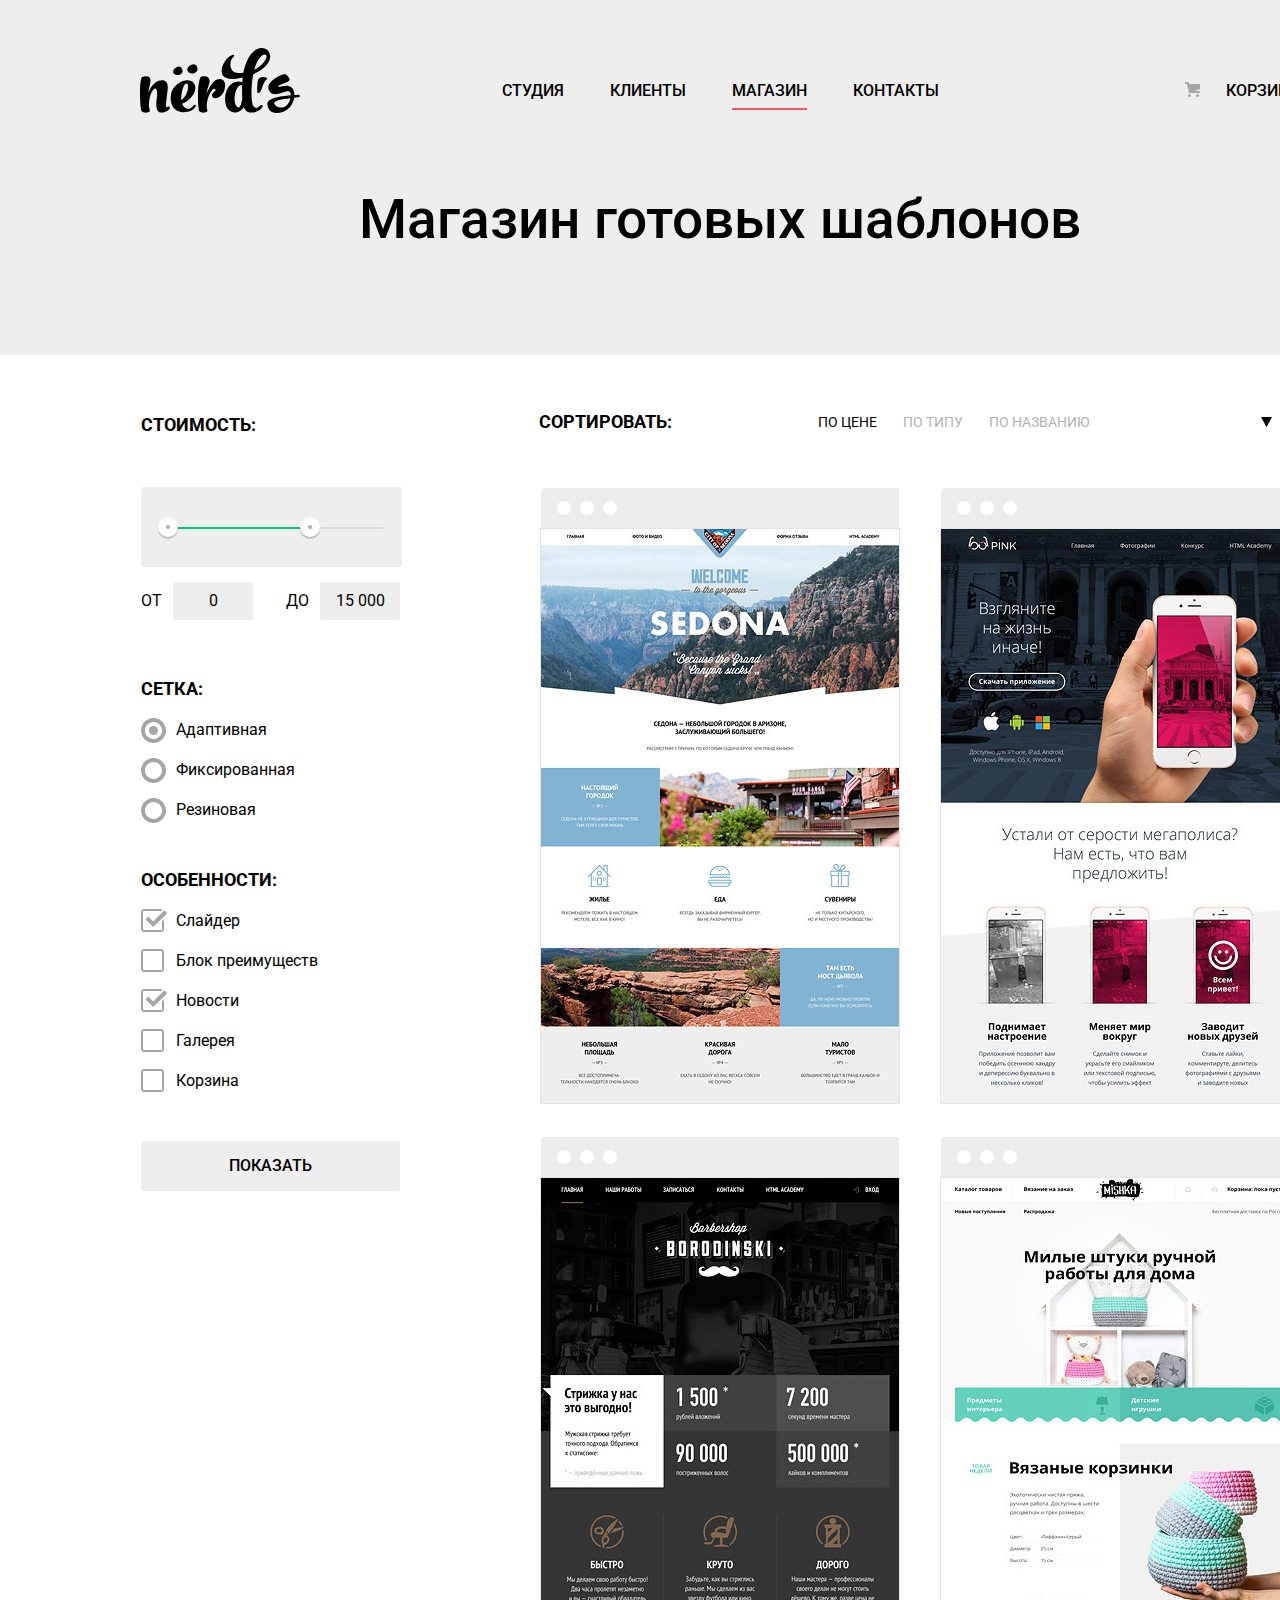
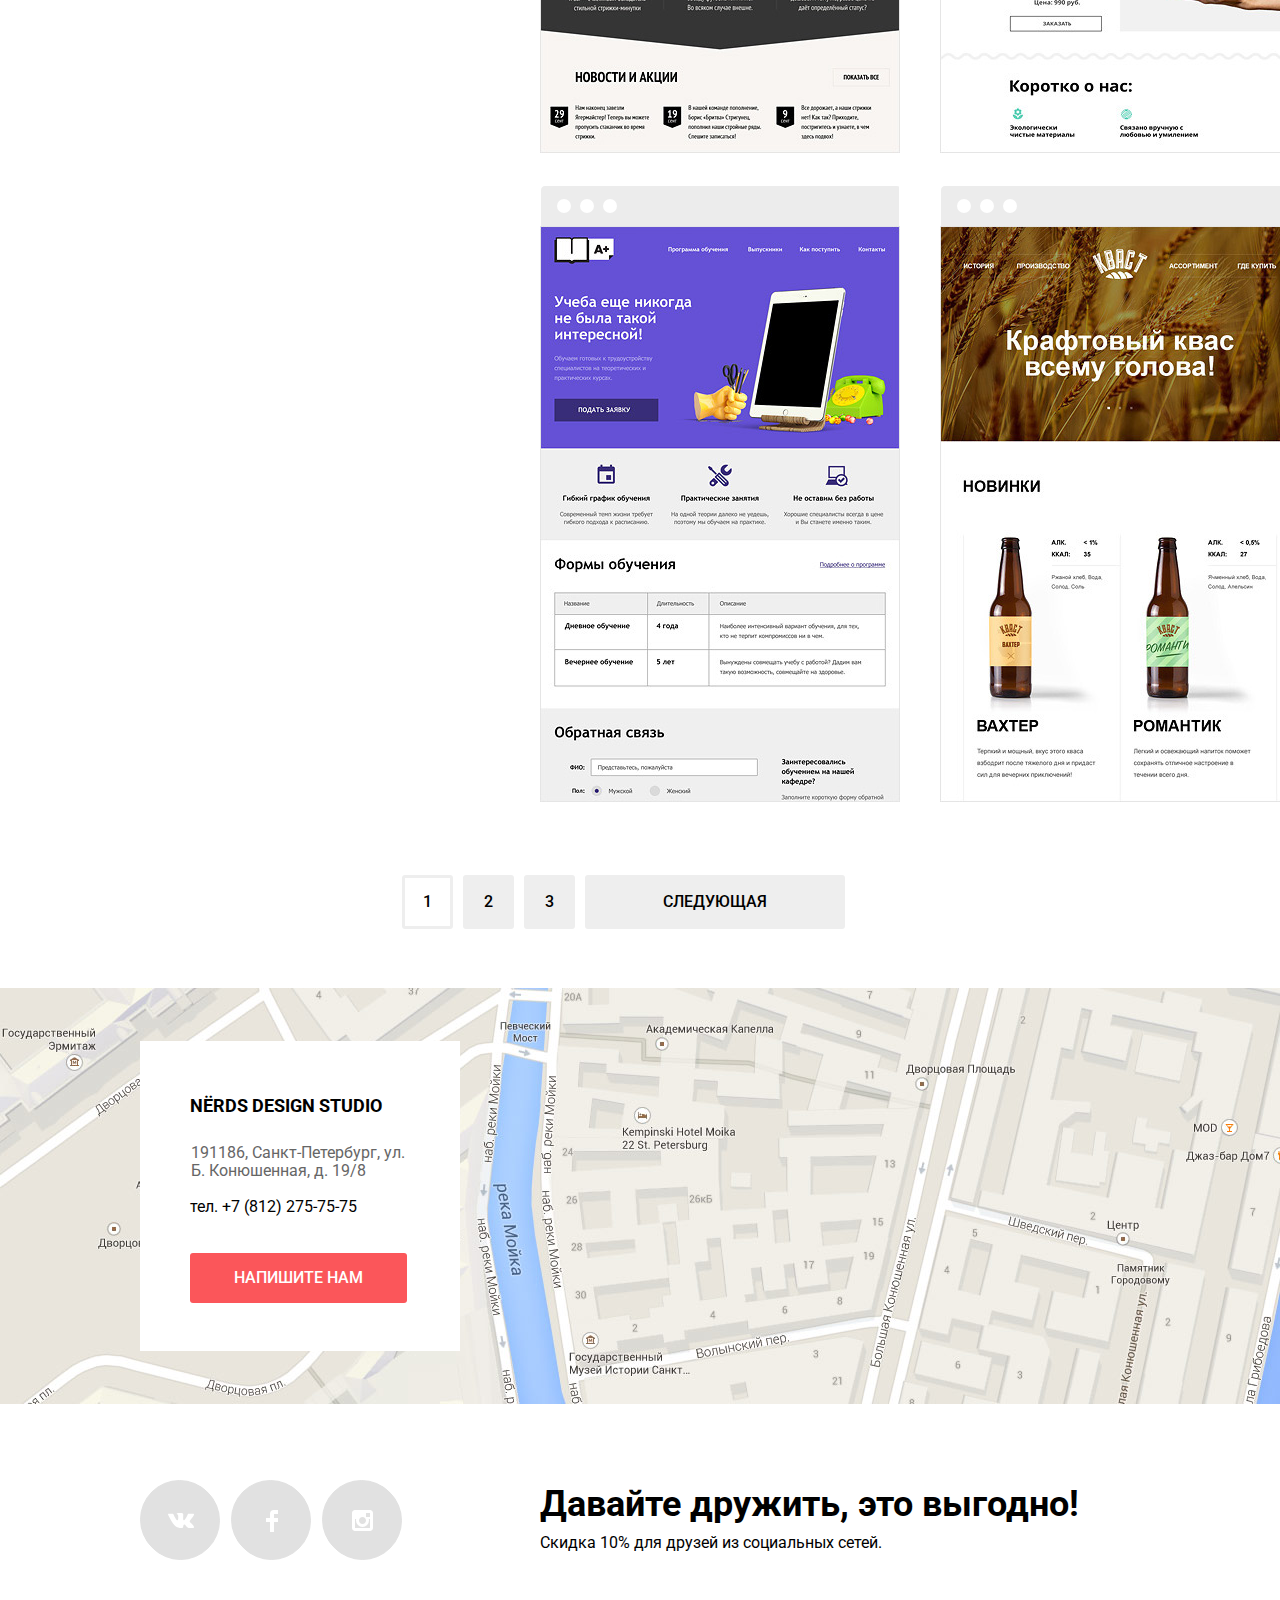
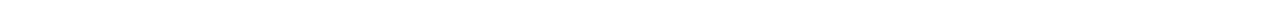
==== commit b1fc0444: "Стилизация" ====
--- a/catalog.html
+++ b/catalog.html
@@ -43,7 +43,7 @@
     <div class="main-container">
       <div class="catalog">
         <section class="filter">
-          <form class="filter-form" action="#" method="get">
+          <form class="filter-form" action="https://echo.htmlacademy.ru/" method="post">
             <fieldset class="filter-price">
               <legend class="price-title">Стоимость:</legend>
               <div class="range-controls">
@@ -125,7 +125,8 @@
                 </svg>
               </a>
               <a class="arrows-asc" href="#">
-                <svg xmlns="http://www.w3.org/2000/svg" width="11" height="10" viewBox="0 0 11 10"><path fill="currentColor" d="M5.5 0L0 10h11z"/>
+                <svg xmlns="http://www.w3.org/2000/svg" width="11" height="10" viewBox="0 0 11 10">
+                  <path fill="currentColor" d="M5.5 0L0 10h11z"/>
                 </svg>
               </a>
             </div>
@@ -133,6 +134,11 @@
           <section class="catalog-images">
             <div class="catalog-image-item">
               <img src="img/img-sedona.jpg" height="576" width="360" alt="Sedona">
+              <section class="site-order">
+                <h3 class="site-title">Sedona</h3>
+                <p class="site-text">Информационный сайт для туристов</p>
+                <a class="order-btn" href="#">9 900 руб.</a>
+              </section>
             </div>
             <div class="catalog-image-item">
               <img src="img/img-pink.jpg" height="576" width="360" alt="Pink">
@@ -149,6 +155,7 @@
             <div class="catalog-image-item">
               <img src="img/img-kvast.jpg" height="576" width="360" alt="Kvast">
             </div>
+
           </section>
           <div class="pagination">
             <ul class="pagination-list">
@@ -162,22 +169,22 @@
       </div>
 
       <section class="modal-form-unit">
-
         <form class="modal-form" action="#" method="post">
+          <button class="modal-form-close" type="button">Закрыть</button>
           <h2 class="modal-form-title">Напишите нам</h2>
           <div class="user-data">
             <div class="user-data-name user-wrap">
               <label for="username">Ваше имя:</label>
-              <input type="text" id="username" name="name" placeholder="Представьтесь, пожалуйста">
+              <input  class="user-input" type="text" id="username" name="name" placeholder="Представьтесь, пожалуйста">
             </div>
             <div class="user-data-mail user-wrap">
               <label for="e-mail">Ваш e-mail:</label>
-              <input type="text" id="e-mail" name="email" placeholder="Для отправки ответа">
+              <input class="user-input" type="text" id="e-mail" name="email" placeholder="Для отправки ответа">
             </div>
           </div>
           <div class="user-letter user-wrap">
             <label for="letter">Текст письма:</label>
-            <textarea name="letter" rows="5" id="letter">В свободной форме</textarea>
+            <textarea class="user-input" name="letter" rows="5" id="letter">В свободной форме</textarea>
           </div>
           <button class="send-form" type="submit">Отправить
           </button>
@@ -186,7 +193,10 @@
     </div>
 
     <div class="map-container">
-      <section class="map"></section>
+      <section class="map">
+        <iframe src="https://www.google.com/maps/embed?pb=!1m14!1m12!1m3!1d1998.5991043651568!2d30.320894615867413!3d59.938794181876276!2m3!1f0!2f0!3f0!3m2!1i1024!2i768!4f13.1!5e0!3m2!1sru!2sru!4v1506896612168" width="1440" height="417" style="border:0" allowfullscreen>
+        </iframe>
+      </section>
       <section class="contact-us">
         <h3 class="title-contact-us">Nёrds design studio</h3>
         <p class="adress">191186, Санкт-Петербург, ул. Б. Конюшенная, д. 19/8</p>
@@ -200,16 +210,16 @@
     <footer class="main-footer">
       <ul class="footer-social">
         <li class="social-btn">
-          <a class="social-link social-btn-vk" href="#">
+          <a class="social-btn social-btn-vk" href="#">
             <span class="visually-hidden">ВКонтакте</span></a>
           </li>
           <li class="social-btn">
-            <a class="social-link social-btn-fb" href="#">
+            <a class="social-btn social-btn-fb" href="#">
               <span class="visually-hidden">Facebook</span>
             </a>
           </li>
           <li class="social-btn">
-            <a class="social-link social-btn-inst" href="#">
+            <a class="social-btn social-btn-inst" href="#">
               <span class="visually-hidden">Instagram</span>
             </a>
           </li>
@@ -220,5 +230,6 @@
         </div>
       </footer>
     </div>
+    <script src="js/script.js"></script>
   </body>
   </html>
--- a/css/style.css
+++ b/css/style.css
@@ -166,12 +166,93 @@
   background-position: 90% 11px;
 }
 
+.slider-container input[type=radio] {
+  position:absolute;
+  opacity:0;
+}
+
+.slider-controls{
+  position: absolute;
+  bottom: 104px;
+  left: 50%;
+  width: 200px;
+  height: 10px;
+  margin-left: -100px;
+  text-align: center;
+  z-index: 1000;
+}
+
 .slide {
   display:none;
 }
 
-.slide:nth-child(1){
-  display:block;
+#btn-1:checked ~ .slider-controls label[for="btn-1"]::before {
+  content: "";
+  position: absolute;
+  display: block;
+  top: 5px;
+  left: 60px;
+  width: 4px;
+  height: 4px;
+  border: 2px solid #c1c1c1 ;
+  border-radius: 50%;
+  background-color: #fff;
+  background-repeat: no-repeat;
+  z-index: 2000;
+}
+
+#btn-2:checked ~ .slider-controls label[for="btn-2"]::before {
+  content: "";
+  position: absolute;
+  display: block;
+  top: 5px;
+  left: 96px;
+  width: 4px;
+  height: 4px;
+  border: 2px solid #c1c1c1 ;
+  border-radius: 50%;
+  background-color: #fff;
+  background-repeat: no-repeat;
+  z-index: 2000;
+}
+
+#btn-3:checked ~ .slider-controls label[for="btn-3"]::before {
+  content: "";
+  position: absolute;
+  display: block;
+  top: 5px;
+  left: 132px;
+  width: 4px;
+  height: 4px;
+  border: 2px solid #c1c1c1 ;
+  border-radius: 50%;
+  background-color: #fff;
+  background-repeat: no-repeat;
+  z-index: 2000;;
+}
+
+#btn-1:checked ~ .slides .slide:nth-child(1) {
+  display: block;
+}
+
+#btn-2:checked ~ .slides .slide:nth-child(2) {
+  display: block;
+}
+
+#btn-3:checked ~ .slides .slide:nth-child(3) {
+  display: block;
+}
+
+.slider-controls label{
+  display:inline-block;
+  width: 12px;
+  height: 12px;
+  margin: 0 7px;
+  background-color: #fff;
+  border: 3px solid #fff;
+  vertical-align: top;
+  border-radius: 50%;
+  cursor:pointer;
 }
 
 .slider-input:checked::before {
@@ -221,12 +302,14 @@
 .slide-button,
 .product-order,
 .contact-us-btn,
-.send-form {
+.send-form,
+.order-btn {
   display: inline-block;
   font-size: 16px;
   line-height: 18px;
   font-weight: 500;
   color: #fff;
+  vertical-align: middle;
   text-transform: uppercase;
   text-align: center;
   background-color: #fb565a;
@@ -235,6 +318,15 @@
 
 .slide-button {
   padding: 16px 55px;
+}
+
+.slide-button:hover {
+  background-color: #e74246;
+}
+
+.slide-button:active {
+  color: #e06366;
+  background-color: #d7373b;
 }
 
 .product-order {
@@ -473,36 +565,59 @@
   position: relative;
 }
 
+.modal-form-close {
+  position: absolute;
+  height: 25px;
+  width: 25px;
+  top: 78px;
+  right: 85px;
+  border: none;
+  font-size: 0;
+  background-image: url("../img/close-cross.svg");
+  background-repeat: no-repeat;
+  background-color: transparent;
+  z-index: 2000;
+}
+
 .modal-form {
   z-index: 1000;
   position: absolute;
-  top: -130px;
-  display: block;
-  padding: 30px 100px 0;
+  top: -137px;
+  left: 119px;
+  display: none;
+  padding: 67px 100px 84px;
   background-color: #fff;
-  box-shadow: 0 0 15px 5px rgba(0, 1, 1, 0.2);
-}
-
-.modal-form input,
-.modal-form textarea,
+  box-shadow: 1px 5px 20px 19px rgba(0, 1, 1, 0.2);
+}
+
+.form-show {
+  display: block;
+}
+
+.user-input,
 .send-form {
   font-family: inherit;
   outline: none;
-  border:2px solid #d7dcde;
+  border: 2px solid #d7dcde;
   border-radius: 3px;
 }
 
 .modal-form input {
   max-width: 360px;
-  padding: 13px 10px 13px 10px;
+  padding: 14px 13px;
+}
+
+.modal-form .user-input:hover {
+  border: 2px solid #b4b9bb;
 }
 
 .modal-form label {
   display: inline-block;
   font-weight: bold;
-  padding-bottom: 8px;
+  padding-bottom: 6px;
   width: 360px;
 }
+
 .send-form {
   border:none;
   outline: none;
@@ -512,11 +627,12 @@
 .user-data {
   display: flex;
   justify-content: space-between;
+  margin-bottom: 31px;
 }
 
 .user-wrap {
- display: flex;
- flex-direction: column;
+  display: flex;
+  flex-direction: column;
 }
 
 .user-data-name {
@@ -525,6 +641,10 @@
 
 .user-letter {
   margin-bottom: 47px;
+}
+
+.user-letter textarea {
+  padding: 11px 0 13px 13px;
 }
 
 .title-contact-us,
@@ -539,14 +659,17 @@
 }
 
 .price-title {
-  margin-bottom: 46px;
+  margin-bottom: 47px;
 }
 
 .filter {
-  padding: 56px 0 0 18px;
-}
-
-.filter-form fieldset {
+  padding: 55px 0 0 21px;
+}
+
+.filter-price,
+.filter-grid,
+.filter-features {
+  margin: 0;
   padding: 0;
   border:none;
 }
@@ -569,7 +692,7 @@
   background-color: #d7dcde;
 }
 
- .bar {
+.bar {
   position: absolute;
   width: 143px;
   height: 2px;
@@ -589,14 +712,15 @@
 }
 
 .toggle-min {
-  left: 19px;
+  left: 17px;
 }
 
 .toggle-max {
-  left: 62%;
+  left: 61%;
 }
 .price-choice {
-  width: 262px;
+  width: 260px;
+  margin-bottom: 54px;
 }
 
 .price-choice input {
@@ -605,7 +729,7 @@
 
 .price-choice label {
   display:  inline-block;
-  margin-right: 8px;
+  margin-right: 7px;
   vertical-align: middle;
   font-family: inherit;
   text-transform: uppercase;
@@ -616,10 +740,7 @@
 }
 
 .price-max {
-  margin-left: 32px;
-}
-.price-min {
-  ;
+  margin-left: 33px;
 }
 
 .price-wrap input {
@@ -633,38 +754,58 @@
   background-color: #eee;
 }
 
+.filter-grid {
+  margin-bottom: 27px;
+}
+
 .filter-grid-wrap input,
 .features-wrap input {
   opacity: 0;
 }
 
+.filter-grid-wrap label {
+  padding-left: 18px;
+}
+
 .filter-grid-wrap,
 .features-wrap {
   position: relative;
 }
 
+.filter-grid-wrap {
+  margin-bottom: 16px;
+}
+
+.legend-grid {
+  margin-bottom: 14px;
+}
+
 .grid-radio:checked + label::before {
-  content: "";
-  display: block;
-  position: absolute;
-  width: 25px;
-  height: 25px;
-  top:0px;
-  left:-10px;
-  background-image: url(../img/radio-on.svg);
-  opacity: 0.5;
-}
-.grid-radio + label::before {
   content: "";
   display: block;
   position: absolute;
   width: 25px;
   height: 25px;
   top: 0px;
-  left:-10px;
+  left: 0px;
+  background-image: url(../img/radio-on.svg);
+  opacity: 0.5;
+}
+.grid-radio + label::before {
+  content: "";
+  display: block;
+  position: absolute;
+  width: 25px;
+  height: 25px;
+  top: 0px;
+  left: 0px;
   background-image: url(../img/radio-off.svg);
   background-repeat: no-repeat;
   opacity: 0.5;
+}
+
+.grid-radio:hover + label::before {
+  opacity: 1;
 }
 
 .features-checkbox + label::before {
@@ -673,8 +814,8 @@
   position: absolute;
   width: 23px;
   height: 23px;
-  top:0px;
-  left:-10px;
+  top: 0;
+  left: 0;
   background-image: url(../img/checkbox-off.svg);
   background-repeat: no-repeat;
   opacity: 0.5;
@@ -698,14 +839,30 @@
   position: absolute;
   width: 27px;
   height: 23px;
-  top:0px;
-  left:-10px;
+  top: 0;
+  left: 0;
   background-image: url(../img/checkbox-on.svg);
   background-repeat: no-repeat;
   opacity: 0.5;
 }
 .features-checkbox:checked:hover + label::before {
   opacity: 1;
+}
+
+.filter-features {
+  margin-bottom: 32px;
+}
+
+.legend-features {
+  margin-bottom: 14px;
+}
+
+.features-wrap label {
+  padding-left: 18px;
+}
+
+.features-wrap {
+  margin-bottom: 16px;
 }
 
 .btn-show {
@@ -721,6 +878,16 @@
   background-color: #eee;
 }
 
+.btn-show:hover {
+  background-color: #dfdfdf;
+}
+
+.btn-show:active {
+  background-color: #d5d5d5;
+  color: #959595;
+  box-shadow: inset 0 3px 0 0 #bfbfbf;
+}
+
 .sort-section {
   display: flex;
   justify-content: space-between;
@@ -738,8 +905,39 @@
   display: flex;
 }
 
+.sort-list li {
+  margin-right: 26px;
+}
+
 .sort {
   margin: 0;
+  padding-left: 7px;
+}
+
+.sort-link {
+  color: #b2b2b2;
+}
+
+.sort-link:hover {
+  color:#666666;
+}
+
+.sort-link-active,
+.sort-link:active {
+  color: #000;
+}
+
+.arrows a {
+  color: #ededed;
+}
+
+.arrows a:hover {
+  color: #a6a6a6;
+}
+
+.arrows .arrow-active,
+.arrows a:active {
+  color: #000;
 }
 
 .arrows-desc {
@@ -750,7 +948,48 @@
   position: relative;
 }
 
+.site-order:hover {
+  display: block;
+}
+
+.site-order {
+  position: absolute;
+  display: none;
+  z-index: 1000;
+  width: 360px;
+  min-height: 231px;
+  bottom: 7px;
+  left: 0;
+  background-color: #eee;
+}
+
+.site-title {
+  margin: 0;
+}
+
+.site-text {
+  margin: 0;
+}
+
+.order-btn {
+  margin: 0 80px ;
+  padding: 16px 60px;
+}
+
 .catalog-image-item::before {
+  content: "";
+  display: block;
+  position: absolute;
+  top: -40px;
+  left: 1px;
+  width: 358px;
+  height: 40px;
+  background-image: url("../img/browser.svg");
+  background-repeat: no-repeat;
+  opacity: 0.1;
+}
+
+.catalog-image-item:hover::before {
   content: "";
   display: block;
   position: absolute;
@@ -760,19 +999,6 @@
   height: 40px;
   background-image: url("../img/browser.svg");
   background-repeat: no-repeat;
-  opacity: 0.1;
-}
-
-.catalog-image-item:hover::before {
-  content: "";
-  display: block;
-  position: absolute;
-  top: -39px;
-  left: 1px;
-  width: 358px;
-  height: 40px;
-  background-image: url("../img/browser.svg");
-  background-repeat: no-repeat;
   opacity: 1;
 }
 
@@ -783,11 +1009,21 @@
 .catalog-images {
   display: flex;
   flex-wrap: wrap;
-  justify-content: flex-end;
+  justify-content:flex-end;
+}
+
+.catalog-image-item {
+  margin-bottom: 66px;
+}
+
+.catalog-image-item:nth-child(2n){
+  margin-right: 20px;
+  margin-left: 40px;
 }
 
 .pagination {
   display: flex;
+  margin-bottom: 59px;
 }
 
 .pagination-list {
@@ -811,6 +1047,18 @@
   background-color: #eee;
 }
 
+.pagination-link:hover,
+.next:hover {
+  border: 3px solid #dfdfdf;
+  background-color: #dfdfdf;
+}
+
+.pagination-link:active,
+.next:active {
+  border: 3px solid #d5d5d5;
+  border-top: 3px solid #bfbfbf;
+  background-color: #d5d5d5;
+}
 .next {
   padding: 15px 75px;
 }
@@ -840,7 +1088,11 @@
   display: none;
 }
 
-.social-link {
+.footer-social li:nth-child(2) {
+  margin: 0 12px;
+}
+
+.social-btn {
   display: block;
   background-color: #e1e1e1;
   border: 1px solid #e1e1e1;
@@ -849,17 +1101,9 @@
   height: 77px;
 }
 
-.social-link:hover {
-  display: block;
+.social-btn:hover {
   background-color: #e74246;
   border: 1px solid #e74246;
-  border-radius: 50%;
-  width: 77px;
-  height: 77px;
-}
-
-.footer-social li:nth-child(2) {
-  margin: 0 12px;
 }
 
 .social-btn-vk {
@@ -868,20 +1112,34 @@
   background-position: 50% 50%;
 }
 
+.social-btn-vk:active {
+  opacity: 0.3;
+}
+
 .social-btn-fb {
   background-image: url("../img/fb-icon.svg");
   background-repeat: no-repeat;
   background-position: 50% 50%;
 }
 
+.social-btn-fb:active {
+  opacity: 0.3;
+}
+
 .social-btn-inst {
   background-image: url("../img/insta-icon.svg");
   background-repeat: no-repeat;
   background-position: 50% 50%;
 }
+
+.social-btn-inst:active {
+  opacity: 0.3;
+}
+
 .footer-text {
   width: 66.66%;
 }
+
 .footer-text-title {
   margin: 0;
   padding-bottom: 10px;
@@ -892,6 +1150,6 @@
 
 .footer-text-discount {
   margin: 0;
-  padding: 0 0 0 0;
+  padding: 0;
   line-height: 22px;
 }
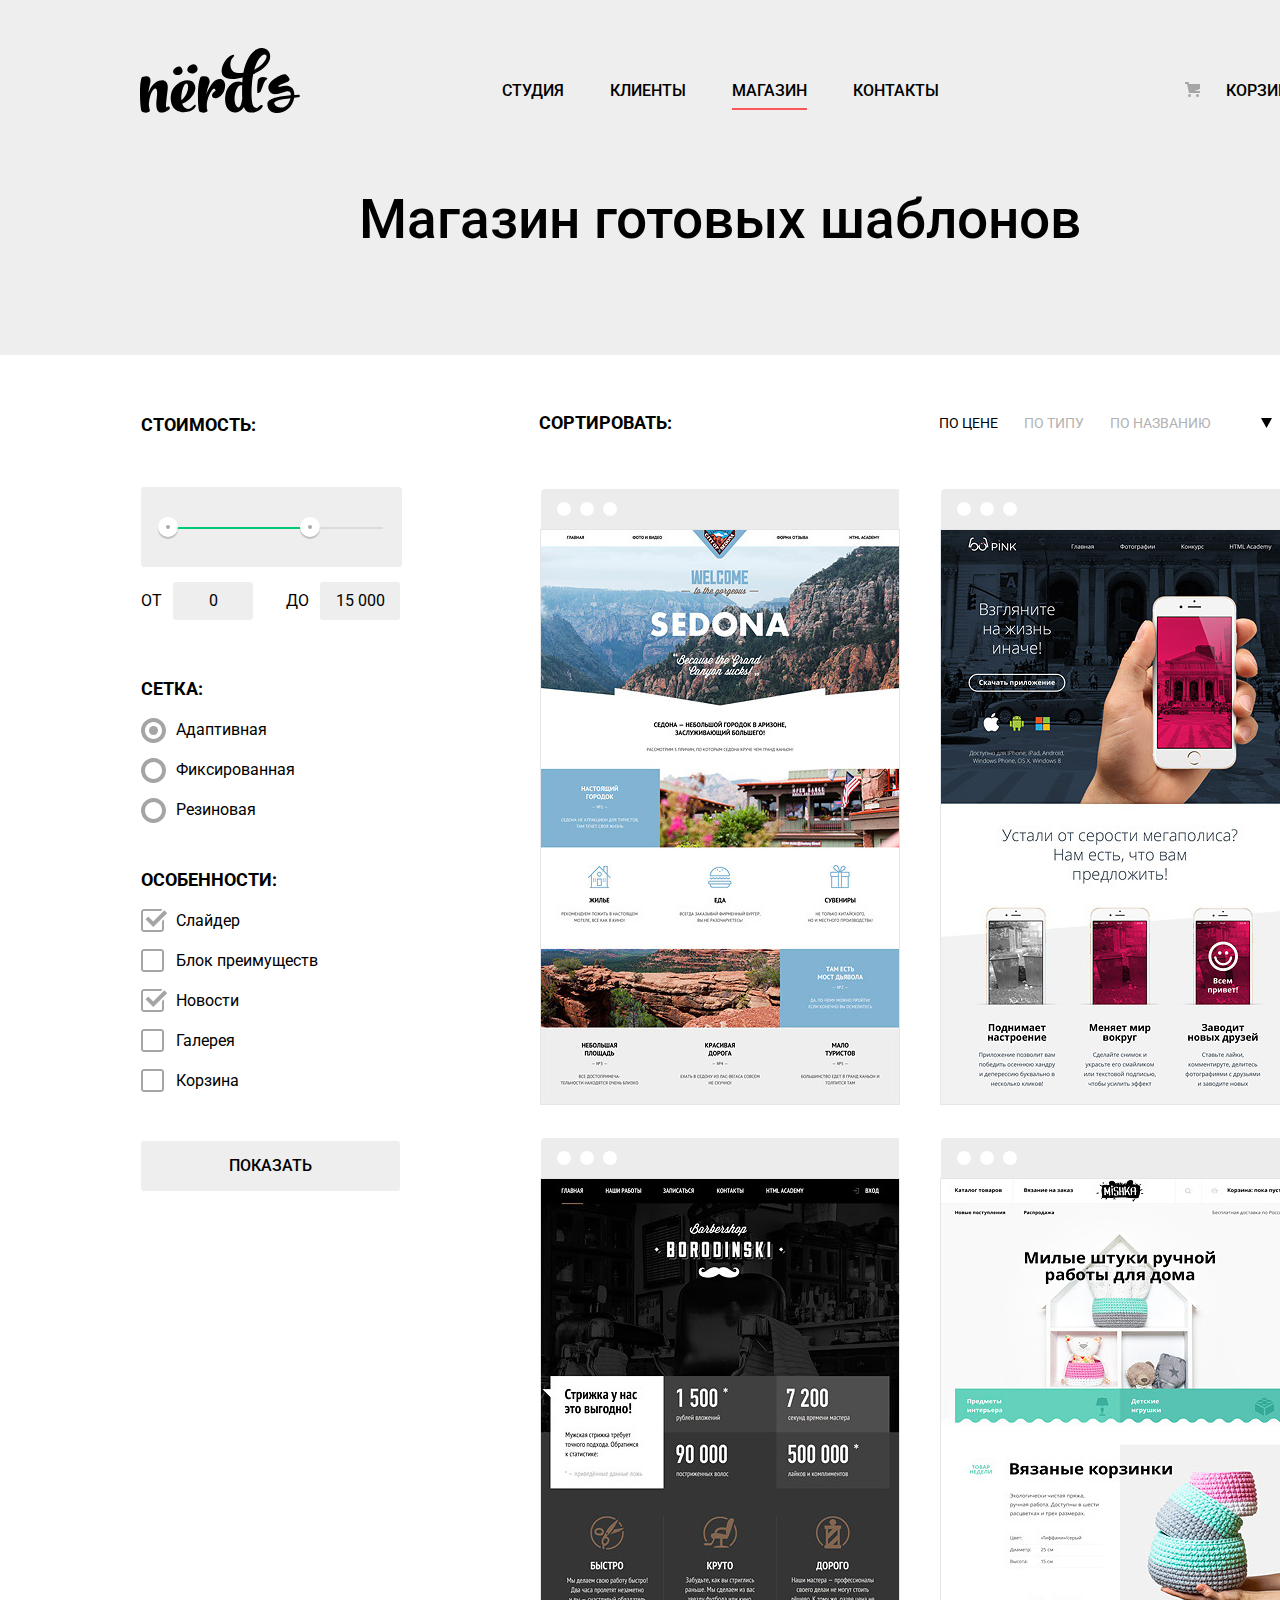
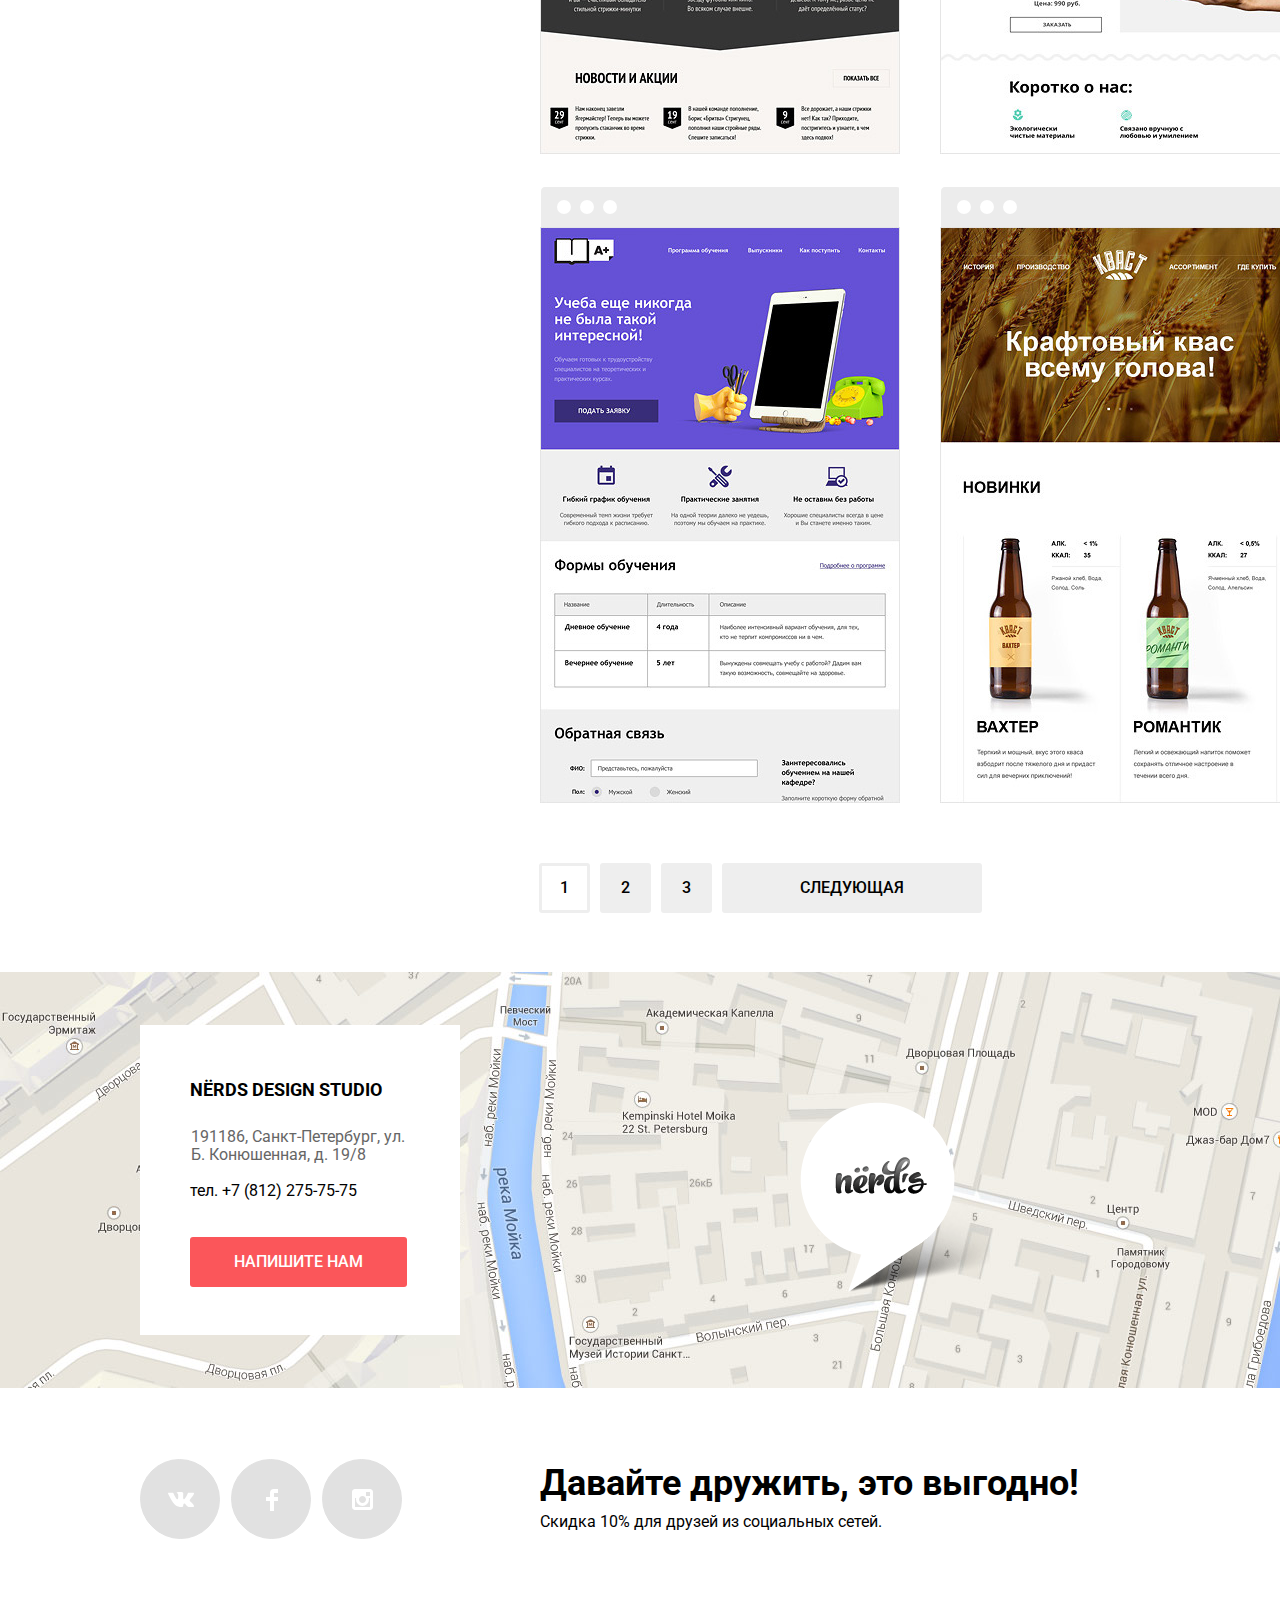
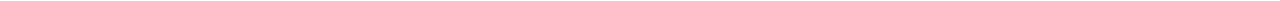
==== commit c2ef4c0a: "закончена стилизация" ====
--- a/catalog.html
+++ b/catalog.html
@@ -75,7 +75,7 @@
                 <label for="grid2">Фиксированная</label>
               </div>
               <div class="filter-grid-wrap">
-                <input class="grid-radio" type="radio" name="grid" id="grid3" value="hz">
+                <input class="grid-radio" type="radio" name="grid" id="grid3" value="other">
                 <label for="grid3">Резиновая</label>
               </div>
             </fieldset>
@@ -136,24 +136,49 @@
               <img src="img/img-sedona.jpg" height="576" width="360" alt="Sedona">
               <section class="site-order">
                 <h3 class="site-title">Sedona</h3>
-                <p class="site-text">Информационный сайт для туристов</p>
+                <p class="site-text">Информационный сайт<br>для туристов</p>
                 <a class="order-btn" href="#">9 900 руб.</a>
               </section>
             </div>
             <div class="catalog-image-item">
               <img src="img/img-pink.jpg" height="576" width="360" alt="Pink">
+              <section class="site-order">
+                <h3 class="site-title">Pink App</h3>
+                <p class="site-text">Продуктовый лендинг приложения для iOS и Android</p>
+                <a class="order-btn" href="#">9 900 руб.</a>
+              </section>
             </div>
             <div class="catalog-image-item">
               <img src="img/img-barbershop.jpg" height="576" width="360" alt="Barbershop">
+              <section class="site-order">
+                <h3 class="site-title">Barbershop</h3>
+                <p class="site-text">Сайт салона красоты.<br>Для мужчин, да.</p>
+                <a class="order-btn" href="#">9 900 руб.</a>
+              </section>
             </div>
             <div class="catalog-image-item">
               <img src="img/img-mishka.jpg" height="576" width="360" alt="Mishka">
+              <section class="site-order">
+                <h3 class="site-title">Mishka</h3>
+                <p class="site-text">Интернет-магазин<br>вязаных игрушек</p>
+                <a class="order-btn" href="#">9 900 руб.</a>
+              </section>
             </div>
             <div class="catalog-image-item">
               <img src="img/img-aplus.jpg" height="576" width="360" alt="A-plus">
+              <section class="site-order">
+                <h3 class="site-title">A plus</h3>
+                <p class="site-text">Лендинг курсов повышения квалификации.</p>
+                <a class="order-btn" href="#">9 900 руб.</a>
+              </section>
             </div>
             <div class="catalog-image-item">
               <img src="img/img-kvast.jpg" height="576" width="360" alt="Kvast">
+              <section class="site-order">
+                <h3 class="site-title">Кваст</h3>
+                <p class="site-text">Промо-сайт производителя крафтового кваса</p>
+                <a class="order-btn" href="#">9 900 руб.</a>
+              </section>
             </div>
 
           </section>
@@ -169,17 +194,17 @@
       </div>
 
       <section class="modal-form-unit">
-        <form class="modal-form" action="#" method="post">
+        <form class="modal-form" action="https://echo.htmlacademy.ru/" method="post">
           <button class="modal-form-close" type="button">Закрыть</button>
           <h2 class="modal-form-title">Напишите нам</h2>
           <div class="user-data">
             <div class="user-data-name user-wrap">
               <label for="username">Ваше имя:</label>
-              <input  class="user-input" type="text" id="username" name="name" placeholder="Представьтесь, пожалуйста">
+              <input  class="user-input" type="text" id="name" name="username" placeholder="Представьтесь, пожалуйста">
             </div>
             <div class="user-data-mail user-wrap">
               <label for="e-mail">Ваш e-mail:</label>
-              <input class="user-input" type="text" id="e-mail" name="email" placeholder="Для отправки ответа">
+              <input class="user-input" type="email" id="e-mail" name="email" placeholder="Для отправки ответа">
             </div>
           </div>
           <div class="user-letter user-wrap">
@@ -194,8 +219,7 @@
 
     <div class="map-container">
       <section class="map">
-        <iframe src="https://www.google.com/maps/embed?pb=!1m14!1m12!1m3!1d1998.5991043651568!2d30.320894615867413!3d59.938794181876276!2m3!1f0!2f0!3f0!3m2!1i1024!2i768!4f13.1!5e0!3m2!1sru!2sru!4v1506896612168" width="1440" height="417" style="border:0" allowfullscreen>
-        </iframe>
+        <iframe  src="https://www.google.com/maps/embed?pb=!1m10!1m8!1m3!1d1998.5985964675115!2d30.321450296008894!3d59.93880260907508!3m2!1i1024!2i768!4f13.1!5e0!3m2!1sru!2sru!4v1507326942975" width="1440" height="417" style="border:0" allowfullscreen></iframe>
       </section>
       <section class="contact-us">
         <h3 class="title-contact-us">Nёrds design studio</h3>
@@ -203,6 +227,7 @@
         <p class="telephone">тел. +7 (812) 275-75-75</p>
         <a class="contact-us-btn" href="#">Напишите нам</a>
       </section>
+      <div class="marker"></div>
     </div>
 
   </main>
--- a/css/style.css
+++ b/css/style.css
@@ -1,6 +1,7 @@
 body {
   margin: 0;
   padding: 0;
+  margin: 0 auto;
   width: 1440px;
   font-family: "Roboto", "Arial", sans-serif;
   font-size: 16px;
@@ -320,15 +321,6 @@
   padding: 16px 55px;
 }
 
-.slide-button:hover {
-  background-color: #e74246;
-}
-
-.slide-button:active {
-  color: #e06366;
-  background-color: #d7373b;
-}
-
 .product-order {
   padding: 16px 39px;
   margin-bottom: 80px;
@@ -458,23 +450,18 @@
 
 .logo-clients {
   display: flex;
+  justify-content: space-around;
   align-items: center;
   min-height: 180px;
   margin-bottom: 80px;
-  padding: 0 0 0 0;
   border-top: 2px solid #eee;
   border-bottom: 2px solid #eee;
 }
 
-.logo-image:nth-child(2){
-  padding: 7px 15px 0 49px;
-}
-
 .logo-image {
-  position: relative;
   display: block;
   width: 25%;
-  padding: 18px 0 0 52px;
+  padding: 17px 0 0 50px;
   opacity: 0.3;
 }
 
@@ -486,14 +473,19 @@
   opacity: 0.1;
 }
 
+.divider {
+  position: relative;
+  display: block;
+}
+
 .divider::before {
   content: "";
   position: absolute;
   display: block;
   width: 2px;
   height: 52px;
-  top: 10px;
-  left: 0px;
+  top: -26px;
+  left: 0;
   background-color: #eee;
   opacity: 1;
 }
@@ -523,12 +515,23 @@
 .map-container {
   position: relative;
 }
+.marker {
+  position: absolute;
+  display: block;
+  height: 231px;
+  width: 190px;
+  top: 130px;
+  left: 800px;
+  z-index: 200;
+  background-image: url("../img/map-marker.png");
+  background-repeat: no-repeat;
+}
 
 .map {
   min-height: 417px;
   width: 1440px;
   margin: 0 auto;
-  background-image: url(../img/map.jpg);
+  background-image: url("../img/map.jpg");
   background-repeat: no-repeat;
 }
 
@@ -574,9 +577,18 @@
   border: none;
   font-size: 0;
   background-image: url("../img/close-cross.svg");
+  opacity: 0.5;
   background-repeat: no-repeat;
   background-color: transparent;
   z-index: 2000;
+}
+
+.modal-form-close:hover {
+  opacity: 1;
+}
+
+.modal-form-close:active {
+  opacity: 0.1;
 }
 
 .modal-form {
@@ -594,6 +606,10 @@
   display: block;
 }
 
+.user-input {
+  color: rgba(0, 0, 0, 0.5);
+}
+
 .user-input,
 .send-form {
   font-family: inherit;
@@ -602,6 +618,11 @@
   border-radius: 3px;
 }
 
+.user-input:invalid {
+  border: 2px solid #e74246;
+  color: #e74246;
+}
+
 .modal-form input {
   max-width: 360px;
   padding: 14px 13px;
@@ -609,6 +630,11 @@
 
 .modal-form .user-input:hover {
   border: 2px solid #b4b9bb;
+}
+
+.modal-form .user-input:focus {
+  border: 2px solid #000;
+  color: #000;
 }
 
 .modal-form label {
@@ -622,6 +648,22 @@
   border:none;
   outline: none;
   padding: 16px 84px;
+}
+
+.slide-button:hover,
+.contact-us-btn:hover,
+.order-btn:hover,
+.send-form:hover {
+  background-color: #e74246;
+}
+
+.slide-button:active,
+.order-btn:active,
+.contact-us-btn:active,
+.send-form:active {
+  color: #e37376;
+  background-color: #d7373b;
+  box-shadow: inset 0 3px 0 0 #c13135;
 }
 
 .user-data {
@@ -892,19 +934,17 @@
   display: flex;
   justify-content: space-between;
   align-items: center;
-  padding: 52px 21px 91px 130px;
+  padding: 53px 21px 51px 130px;
 }
 
 .sort-list {
+  display: flex;
+  margin-left: auto;
   font-size: 14px;
   line-height: 18px;
   text-transform: uppercase;
 }
 
-.sort-list {
-  display: flex;
-}
-
 .sort-list li {
   margin-right: 26px;
 }
@@ -927,6 +967,10 @@
   color: #000;
 }
 
+.arrows {
+  margin-left: 24px;
+}
+
 .arrows a {
   color: #ededed;
 }
@@ -952,7 +996,7 @@
   display: block;
 }
 
-.site-order {
+.site-order  {
   position: absolute;
   display: none;
   z-index: 1000;
@@ -960,15 +1004,35 @@
   min-height: 231px;
   bottom: 7px;
   left: 0;
+  text-align: center;
   background-color: #eee;
 }
 
+.catalog-image-item:hover .site-order  {
+  position: absolute;
+  display: block;
+  z-index: 1000;
+  width: 360px;
+  min-height: 231px;
+  bottom: 7px;
+  left: 0;
+  text-align: center;
+  background-color: #eee;
+}
+
 .site-title {
   margin: 0;
+  padding: 26px 0 14px;
+  font-size: 18px;
+  line-height: 30px;
+  text-transform: uppercase;
 }
 
 .site-text {
-  margin: 0;
+  margin: 0 0 32px;
+  padding: 0px 64px 0px;
+  font-size: 16px;
+  line-height: 18px;
 }
 
 .order-btn {
@@ -1013,7 +1077,8 @@
 }
 
 .catalog-image-item {
-  margin-bottom: 66px;
+  margin-top: 40px;
+  margin-bottom: 26px;
 }
 
 .catalog-image-item:nth-child(2n){
@@ -1023,6 +1088,7 @@
 
 .pagination {
   display: flex;
+  padding:27px 0 0 137px;
   margin-bottom: 59px;
 }
 
@@ -1037,7 +1103,7 @@
 .pagination-link,
 .next {
   display: inline-block;
-  padding: 15px 18px;
+  padding: 13px 18px;
   text-align: center;
   line-height: 18px;
   font-weight: 500;
@@ -1059,8 +1125,9 @@
   border-top: 3px solid #bfbfbf;
   background-color: #d5d5d5;
 }
+
 .next {
-  padding: 15px 75px;
+  padding: 13px 75px;
 }
 
 .pagination-active {
@@ -1075,7 +1142,7 @@
 .main-footer {
   display: flex;
   align-items: center;
-  padding: 68px 0;
+  padding: 63px 0;
 }
 
 .footer-social {
@@ -1085,7 +1152,7 @@
 }
 
 .visually-hidden {
-  display: none;
+  visibility: hidden;
 }
 
 .footer-social li:nth-child(2) {
